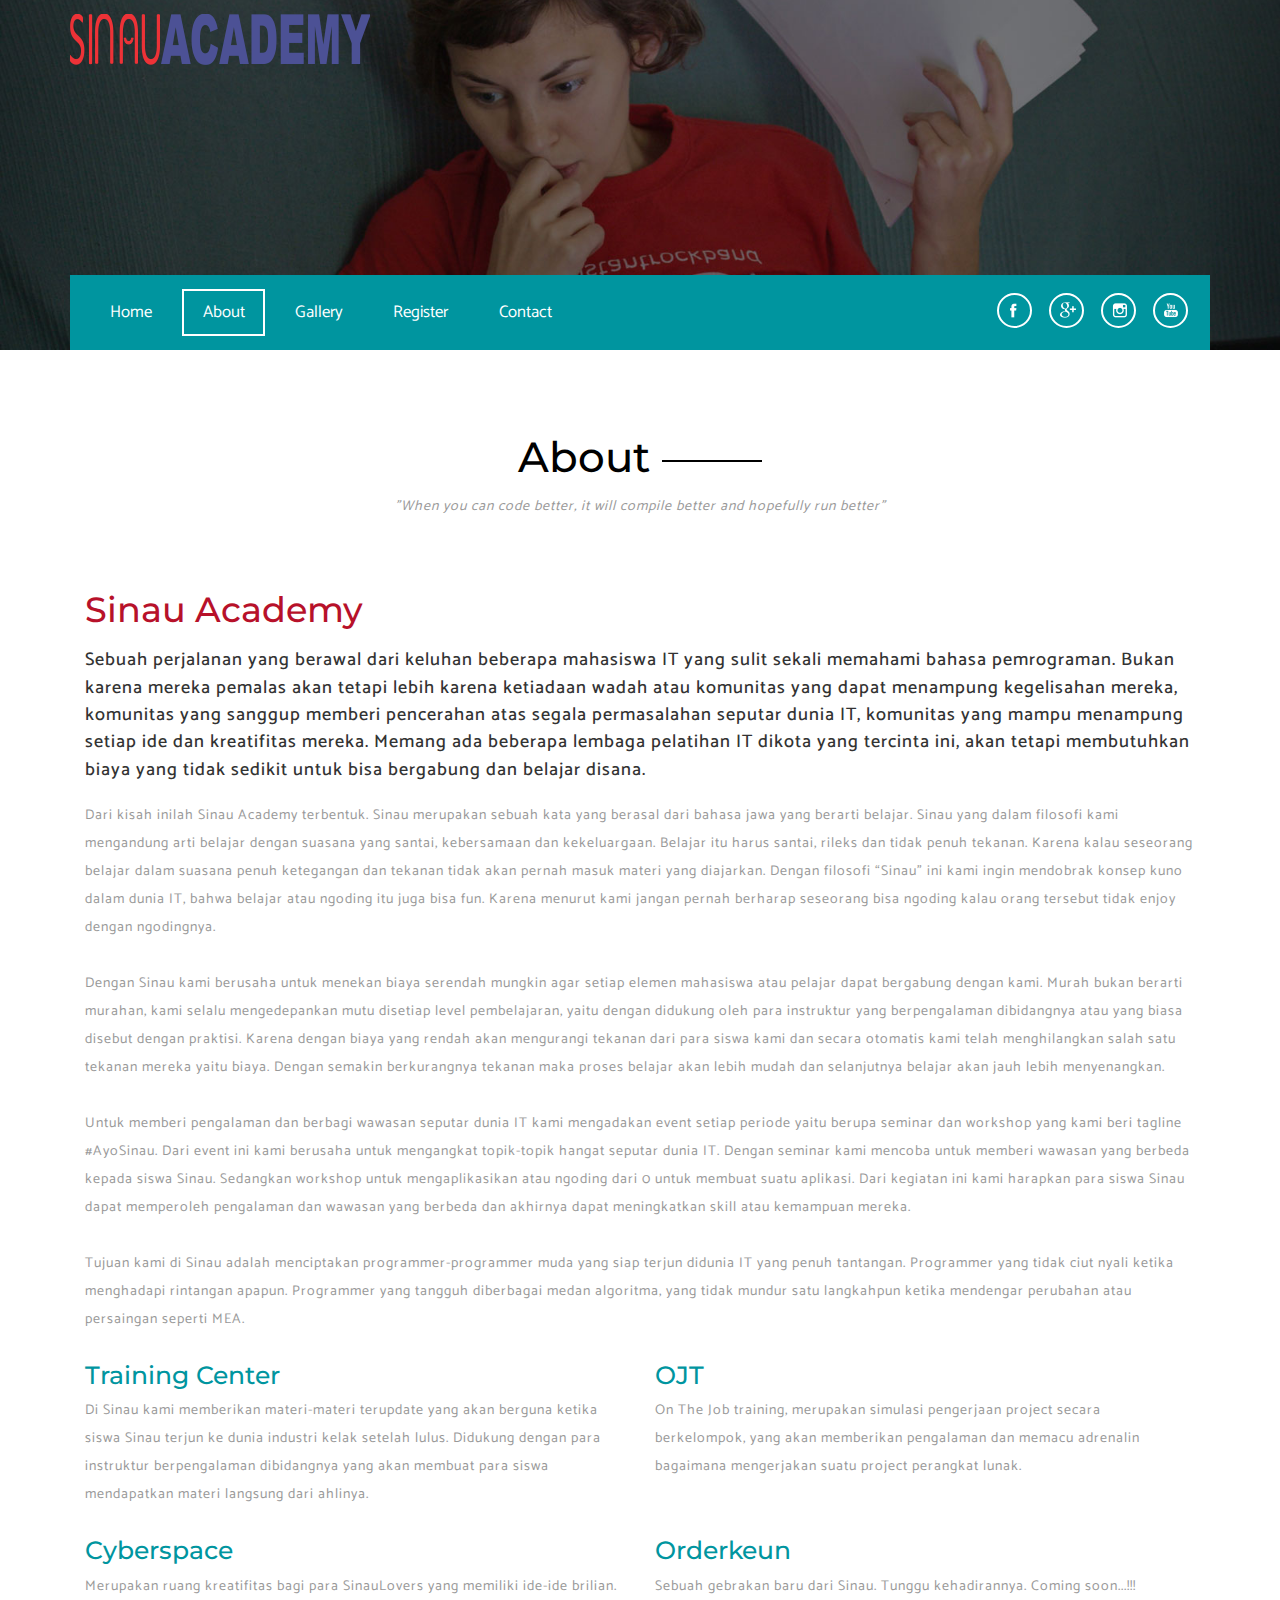
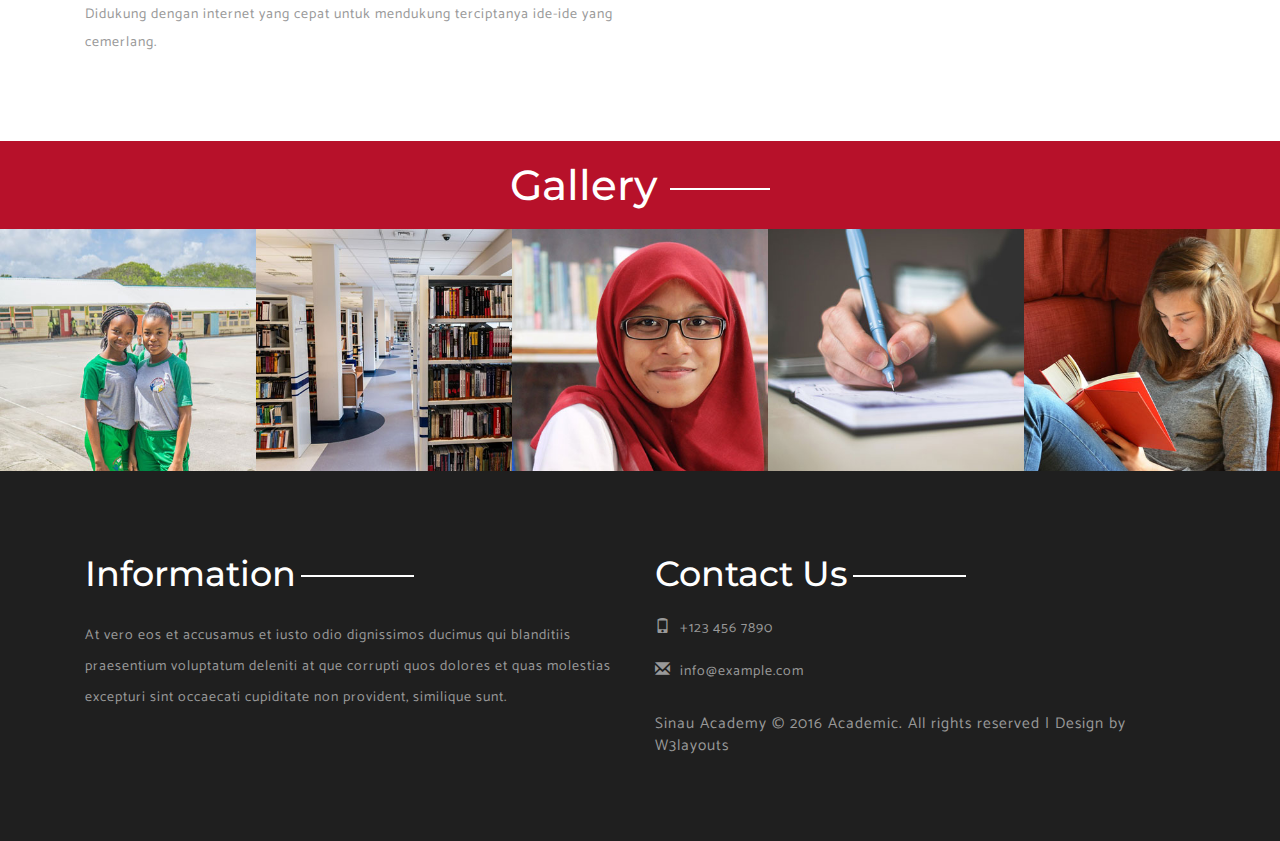
==== about.html @ 46abc70c "initial commit" ====
<!--A Design by W3layouts 
Author: W3layout
Author URL: http://w3layouts.com
License: Creative Commons Attribution 3.0 Unported
License URL: http://creativecommons.org/licenses/by/3.0/
-->
<!DOCTYPE html>
<html>
<head>
<title>Sinau Academy | Tempat ngoding yang fun untuk kamu semua yang asik | About</title>
<link href="css/bootstrap.css" rel="stylesheet" type="text/css" media="all" />
<!-- jQuery (necessary for Bootstrap's JavaScript plugins) -->
<script src="js/jquery.min.js"></script>
<!-- Custom Theme files -->
<!--theme-style-->
<link href="css/style.css" rel="stylesheet" type="text/css" media="all" />	
<!--//theme-style-->
<meta name="viewport" content="width=device-width, initial-scale=1">
<meta http-equiv="Content-Type" content="text/html; charset=utf-8" />
<meta name="keywords" content="Academic Responsive web template, Bootstrap Web Templates, Flat Web Templates, Android Compatible web template, 
Smartphone Compatible web template, free webdesigns for Nokia, Samsung, LG, SonyEricsson, Motorola web design" />
<script type="application/x-javascript"> addEventListener("load", function() { setTimeout(hideURLbar, 0); }, false); function hideURLbar(){ window.scrollTo(0,1); } </script>
<!---->
<script src="js/bootstrap.min.js"></script>
<link href='//fonts.googleapis.com/css?family=Catamaran:400,100,300,500,700,600,800,900' rel='stylesheet' type='text/css'>
<link href='//fonts.googleapis.com/css?family=Montserrat:400,700' rel='stylesheet' type='text/css'>
</head>
<body>
 <div class="header head1">
	<div class="container">
		<div class="head-top">
			<div class="logo">
				<a href="index.html"><img src="images/sinaulogo.png" alt="" title="Academic"></a>
			</div>
			<div class="clearfix"></div>
		</div>
	</div>
			<div class="nav-top">
			<div class="container">
				<div class="nav1">
					<div class="navbar1">
					<!-- Brand and toggle get grouped for better mobile display -->
						<div class="navbar-header">
							<button type="button" class="navbar-toggle collapsed" data-toggle="collapse" data-target="#bs-example-navbar-collapse-1" >
								<span class="sr-only">Toggle navigation</span>
								<span class="icon-bar"></span>
								<span class="icon-bar"></span>
								<span class="icon-bar"></span>
							</button>
		 
						</div>
						<!-- Collect the nav links, forms, and other content for toggling -->
						<div class="collapse navbar-collapse" id="bs-example-navbar-collapse-1">
							<ul class="nav navbar-nav cl-effect-8">
								<li ><a  href="index.html">Home </a></li>
								<li><a class="active" href="about.html">About</a></li>
								<li><a href="gallery.html">Gallery</a></li>
								<li><a href="register.html">Register</a></li>
								<li><a href="contact.html">Contact</a></li>	
							</ul>
						</div><!-- /.navbar-collapse -->
					</div>
					<!-- start search-->
					<ul class="social-ic">
						<li><a href="#"><i></i></a></li>
						<li><a href="#"><i class="ic"></i></a></li>
						<li><a href="#"><i class="ic1"></i></a></li>
						<li><a href="#"><i class="ic2"></i></a></li>
					</ul>
					<div class="clearfix"></div>
				</div> 
			</div> 
		</div> 
</div> 
<!-- about -->
<div class="about">
				<div class="container">
				<div class="about-head">
					<h2>About</h2>
					<p><i>"When you can code better, it will compile better and hopefully run better"</i></p>
				</div>
					<div class="about-grids">
						<div class="col-md-12 about-grid">
							<h3>Sinau Academy</h3>
							<h5>Sebuah perjalanan yang berawal dari keluhan beberapa mahasiswa IT yang sulit sekali memahami bahasa pemrograman. Bukan karena mereka pemalas akan tetapi lebih karena ketiadaan wadah atau komunitas yang dapat menampung kegelisahan mereka, komunitas yang sanggup memberi pencerahan atas segala permasalahan seputar dunia IT, komunitas yang mampu menampung setiap ide dan kreatifitas mereka. Memang ada beberapa lembaga pelatihan IT dikota yang tercinta ini, akan tetapi membutuhkan biaya yang tidak sedikit untuk bisa bergabung dan belajar disana.</h5>
							<p>
                            Dari kisah inilah Sinau Academy terbentuk. Sinau merupakan sebuah kata yang berasal dari bahasa jawa yang berarti belajar. Sinau yang dalam filosofi kami mengandung arti belajar dengan suasana yang santai, kebersamaan dan kekeluargaan. Belajar itu harus santai, rileks dan tidak penuh tekanan. Karena kalau seseorang belajar dalam suasana penuh ketegangan dan tekanan tidak akan pernah masuk materi yang diajarkan. Dengan filosofi “Sinau” ini kami ingin mendobrak konsep kuno dalam dunia IT, bahwa belajar atau ngoding itu juga bisa fun. Karena menurut kami jangan pernah berharap seseorang bisa ngoding kalau orang tersebut tidak enjoy dengan ngodingnya.
                            <br/><br/>
                            Dengan Sinau kami berusaha untuk menekan biaya serendah mungkin agar setiap elemen mahasiswa atau pelajar dapat bergabung dengan kami. Murah bukan berarti murahan, kami selalu mengedepankan mutu disetiap level pembelajaran, yaitu dengan didukung oleh para instruktur yang berpengalaman dibidangnya atau yang biasa disebut dengan praktisi. Karena dengan biaya yang rendah akan mengurangi tekanan dari para siswa kami dan secara otomatis kami telah menghilangkan salah satu tekanan mereka yaitu biaya. Dengan semakin berkurangnya tekanan maka proses belajar akan lebih mudah dan selanjutnya belajar akan jauh lebih menyenangkan.
                            <br/><br/>
                            Untuk memberi pengalaman dan berbagi wawasan seputar dunia IT kami mengadakan event setiap periode yaitu berupa seminar dan workshop yang kami beri tagline #AyoSinau. Dari event ini kami berusaha untuk mengangkat topik-topik hangat seputar dunia IT. Dengan seminar kami mencoba untuk memberi wawasan yang berbeda kepada siswa Sinau. Sedangkan workshop untuk mengaplikasikan atau ngoding dari 0 untuk membuat suatu aplikasi. Dari kegiatan ini kami harapkan para siswa Sinau dapat memperoleh pengalaman dan wawasan yang berbeda dan akhirnya dapat meningkatkan skill atau kemampuan mereka.
                            <br/><br/>
                            Tujuan kami di Sinau adalah menciptakan programmer-programmer muda yang siap terjun didunia IT yang penuh tantangan. Programmer yang tidak ciut nyali ketika menghadapi rintangan apapun. Programmer yang tangguh diberbagai medan algoritma, yang tidak mundur satu langkahpun ketika mendengar perubahan atau persaingan seperti MEA.
                            </p>
							<div class="about-top">
								<div class="col-md-6 about-left">
									<h4>Training Center</h4>
									<p>Di Sinau kami memberikan materi-materi terupdate yang akan berguna ketika siswa Sinau terjun ke dunia industri kelak setelah lulus. Didukung dengan para instruktur berpengalaman dibidangnya yang akan membuat para siswa mendapatkan materi langsung dari ahlinya.</p>
								</div>
								<div class="col-md-6 about-right">
								<h4>OJT</h4>
									<p>On The Job training, merupakan simulasi pengerjaan project secara berkelompok, yang akan memberikan pengalaman dan memacu adrenalin bagaimana mengerjakan suatu project perangkat lunak.</p>
								</div>
								<div class="clearfix"></div>
							</div>
							<div class="about-top">
								<div class="col-md-6 about-left">
									<h4>Cyberspace</h4>
									<p>Merupakan ruang kreatifitas bagi para SinauLovers yang memiliki ide-ide brilian. Didukung dengan internet yang cepat untuk mendukung terciptanya ide-ide yang cemerlang.</p>
								</div>
								<div class="col-md-6 about-right">
								<h4>Orderkeun</h4>
									<p>Sebuah gebrakan baru dari Sinau. Tunggu kehadirannya. Coming soon...!!!</p>
								</div>
								<div class="clearfix"></div>
							</div>
						</div>
						
						<div class="clearfix"></div>
					</div>
				</div>
			</div>
<!---->
<div class="content-bottom">
	<h1>Gallery</h1>
		<div class="content-in">
            <div class="port effect-1">
                <div class="image-box">
                   <img src="images/fi.jpg" alt="" class="img-responsive">
               </div>
                <div class="text-desc">
                    <h6>Education</h6>
                    <p>Lorem ipsum dolor sit amet, consectetur adipiscing elit, sed do eiusmod tempor .</p>
                </div>
           </div>
         </div>
		<div class="content-in">
            <div class="port effect-1">
                <div class="image-box">
                    <img src="images/fi1.jpg" alt="" class="img-responsive">
                </div>
				<div class="text-desc">
                    <h6>Education</h6>
                    <p>Lorem ipsum dolor sit amet, consectetur adipiscing elit, sed do eiusmod tempor .</p>	
                </div>
            </div>
        </div>
		<div class="content-in">
            <div class="port effect-1">
                <div class="image-box">
                    <img src="images/fi3.jpg" alt="" class="img-responsive">
                </div>
				<div class="text-desc">
					<h6>Education</h6>
					<p>Lorem ipsum dolor sit amet, consectetur adipiscing elit, sed do eiusmod tempor .</p>   	
				</div>
			</div>
        </div>
		<div class="content-in">
            <div class="port effect-1">
                <div class="image-box">
                    <img src="images/fi2.jpg" alt="" class="img-responsive">
                </div>
                <div class="text-desc">
                    <h6>Education</h6>
                    <p>Lorem ipsum dolor sit amet, consectetur adipiscing elit, sed do eiusmod tempor .</p>	
                </div>
            </div>
        </div>
		<div class="content-in">
            <div class="port effect-1">
                <div class="image-box">
                    <img src="images/fi4.jpg" alt="" class="img-responsive">
                </div>
                <div class="text-desc">
                    <h6>Education</h6>
                    <p>Lorem ipsum dolor sit amet, consectetur adipiscing elit, sed do eiusmod tempor .</p>	
                </div>
            </div>
        </div>
        <div class="clearfix"> </div>
</div>
<!---->
<!--footer-->
<div class="footer">
	<div class="container">
		<div class="col-md-6 footer-left">
			<h3>Information</h3>
			<p class="para">At vero eos et accusamus et iusto odio dignissimos
			ducimus qui blanditiis praesentium voluptatum deleniti at
			que corrupti quos dolores et quas molestias excepturi sint
			occaecati cupiditate non provident, similique sunt.</p>
		</div>
		<div class="col-md-6 footer-right">
			<h3>Contact Us</h3>
			<ul class="con-icons">
				<li><span class="glyphicon glyphicon-phone" aria-hidden="true"></span>+123 456 7890</li>
				<li><a href="mailto:info@example.com"><span class="glyphicon glyphicon-envelope" aria-hidden="true"></span>info@example.com</a></li>
			</ul>
			<p class="copy-right">Sinau Academy © 2016 Academic. All rights reserved | Design by <a href="http://w3layouts.com/">W3layouts</a></p>
		</div>
		<div class="clearfix"></div>
	</div>
</div>
<!--//footer-->
</body>
</html>
---- css/style.css ----
/*Author: W3layouts
Author URL: http://w3layouts.com
License: Creative Commons Attribution 3.0 Unported
License URL: http://creativecommons.org/licenses/by/3.0/
--*/

body{
	background:#fff;
	font-family: 'Catamaran', sans-serif;
}
body a{
	transition: 0.5s all;
	-webkit-transition: 0.5s all;
	-o-transition: 0.5s all;
	-moz-transition: 0.5s all;
	-ms-transition: 0.5s all;
}
 ul{
	padding: 0;
	margin: 0;
}
h1,h2,h3,h4,h5,h6,label,p{
	margin:0;	
}

.logo h1{
	font-size:4em;
	font-family: 'Montserrat', sans-serif;
}
.logo h1 a{
	color:#fff;
	text-decoration:none;
}
.logo h1 a span{
	color:#00959f;
}
/*--banner--*/
.header{
	background:url(../images/1.jpg) no-repeat right;
	width:100%;
	background-size:cover;
	min-height:750px;
	display:block;
	position:relative;
}
.head1{	
	min-height:350px;
}
.logo {
    float: left;
}
.login {
    float: right;
	margin-top: 0.9em;
}
ul.nav-login li{
	display:inline-block;
}
ul.nav-login li a{
	color: #fff;
    font-size: 1.2em;
    text-decoration: none;
    margin: 0 0.5em;
    border: 2px solid #00959f;
    padding: 5px 25px;
    display: block;
}
ul.nav-login li a:hover {
	background:#00959f;
}
.head-top{
	margin-top:1em;
}
/*----*/
.social-ic{
	float:right;
	margin: 4px 15px 0 0;
}
.social-ic li{
	display:inline-block;
}
.social-ic li a i {
    width:35px;
    height: 35px;
    display: block;
	background:  url(../images/img-sprite.png)no-repeat -2px 1px;
    margin: 0 0.5em;
	transition: 0.5s all;
	-webkit-transition: 0.5s all;
	-o-transition: 0.5s all;
	-moz-transition: 0.5s all;
	-ms-transition: 0.5s all;
		border: 2px solid;
    border-radius: 50%;
    padding: 5%;
	border-color:#fff;
}
.social-ic li a i:hover {
	background: #B7112A url(../images/img-sprite.png)no-repeat -2px 1px;
    border-color: #B7112A;
}
.social-ic li a i.ic {
	background: url(../images/img-sprite.png)no-repeat -78px 1px;
}
.social-ic li a i.ic:hover {
	background: #B7112A url(../images/img-sprite.png)no-repeat -78px 1px;
}
.social-ic li a i.ic1 {
	background: url(../images/img-sprite.png)no-repeat -147px 1px;
}
.social-ic li a i.ic1:hover {
	background: #B7112A url(../images/img-sprite.png)no-repeat -147px 1px;
}
.social-ic li a i.ic2 {
	background: url(../images/img-sprite.png)no-repeat -231px 1px;
}
.social-ic li a i.ic2:hover {
	background: #B7112A url(../images/img-sprite.png)no-repeat -231px 1px;
}
.social-ic li a i.ic3 {
	background: url(../images/img-sprite.png)no-repeat -307px 1px;
}
.social-ic li a i.ic3:hover {
	background: #B7112A url(../images/img-sprite.png)no-repeat -307px 1px;
}
/*----*/
.nav-top{
	position:absolute;
	bottom:0;
	width: 100%;
}
.nav1{
    background:#00959f;
    padding: 1em 0;
	
}
.navbar1 {
	 float:left;
}
.nav > li > a:hover, .nav > li > a:focus {
    text-decoration: none;
    background: none;
}
 .navbar-nav > li > a {
    color: #FFF;
    font-size: 1.2em;
	padding: 0.8em 1.2em;
	 margin: 0 0.3em;
}

/* Effect 8: border slight translate */
.cl-effect-8 a {
	padding: 10px 20px;
}

.cl-effect-8 a::before,
.cl-effect-8 a::after  {
	position: absolute;
	top: 0;
	left: 0;
	width: 100%;
	height: 100%;
	border: 2px solid transparent;
	content: '';
	-webkit-transition: -webkit-transform 0.3s, opacity 0.3s;
	-moz-transition: -moz-transform 0.3s, opacity 0.3s;
	transition: transform 0.3s, opacity 0.3s;
}

.cl-effect-8 a::after {
	border-color: #fff;
	opacity: 0;
	-webkit-transform: translateY(-7px) translateX(6px);
	-moz-transform: translateY(-7px) translateX(6px);
	transform: translateY(-7px) translateX(6px);
}

.cl-effect-8 a:hover::before,
.cl-effect-8 a:focus::before {
	opacity: 0;
	-webkit-transform: translateY(5px) translateX(-5px);
	-moz-transform: translateY(5px) translateX(-5px);
	transform: translateY(5px) translateX(-5px);
}

.cl-effect-8 a:hover::after,
.cl-effect-8 a:focus::after  {
	opacity: 1;
	-webkit-transform: translateY(0px) translateX(0px);
	-moz-transform: translateY(0px) translateX(0px);
	transform: translateY(0px) translateX(0px);
}
.cl-effect-8 a.active:before,.cl-effect-8 a.active:active{
border:2px solid #fff;
transition: 0.5s all;
	-webkit-transition: 0.5s all;
	-o-transition: 0.5s all;
	-moz-transition: 0.5s all;
	-ms-transition: 0.5s all;
/*-- w3layouts --*/ 
}
/*-- login --*/

.login-right h3{
    color: #00959F;
    font-size: 1.5em;
    font-family: 'Montserrat', sans-serif;
}
.login-right input[type="text"] ,.login-right input[type="password"] {
    width: 100%;
    padding: 10px;
    font-weight: normal;
    background: none;
    border: 1px solid #E6E4E4;
    color: #D2D1D1;
    outline: none;
    font-size: 14px;
    margin-top: 20px;
}
.login-right h4{
	color:#00959F;
	font-size:12px;
	margin:20px 0;
}
.login-right h4 a{
	color:#00959F;
	text-decoration:none;
}
.login-right h4 a:hover{
	color:#A9A8A8;
}
.login-right input[type="submit"] {
  background:#B7112A;
  color: #fff;
  font-size:1.2em;
  border: none;
  width: 100%;
  outline: none;
  -webkit-appearance:none;
  padding:7px 15px;
  transition: 0.5s all;
  -webkit-transition: 0.5s all;
  -moz-transition: 0.5s all;
  -o-transition: 0.5s all;
	margin-top:20px;
}
.login-right input[type="submit"]:hover {
	background:#00959F;
}
/*-- agileits --*/ 
.login-grids p {
    font-size: 12px;
    margin-top: 25px;
	color:#A9A8A8;
}
.login-grids p span{
	color:#48cfc1;	
}
.modal-body {
    padding: 2em;
}
.modal-header {
    border-bottom: none;
}
/*-- //login --*/
/*-- sign up --*/
.single-bottom input[type="checkbox"] {
  display: none;
}
.single-bottom input[type="checkbox"]+label {
    position: relative;
    padding-left: 31px;
    border: none;
    outline: none;
    font-size: 14px;
    color: #A9A8A8;
	font-weight:normal;
}
.single-bottom input[type="checkbox"]+label span:first-child {
	width: 20px;
    height: 20px;
    display: inline-block;
    border: 2px solid #00959F;
    position: absolute;
    left: 0;
    top: -1px;
}
.single-bottom input[type="checkbox"]:checked+label span:first-child:before {
  content: "";
  background:url(../images/tick.png)no-repeat;
  position: absolute;
  left: 0px;
  top: 0px;
  font-size: 10px;
  width:16px;
  height:16px;
  }
.modal-info {
    width: 100%;
/*-- w3layouts --*/
}

/*-- //Sign up --*/
/*--banner--*/
.banner{
	text-align:center;
	margin-top: 14em;
	position:relative;
}
.banner-text h2{
	font-family: 'Montserrat', sans-serif;
	font-size:5em;
	color:#fff;
}
.banner-text p{
	letter-spacing:2px;
	font-size:1em;
	color:#fff;
	    text-align: left;
    margin: 0 auto;
    width: 32%;
}
.banner-text p:after{
	content:"";
	display: inline-block;
    width: 163px;
    height: 2px;
    background-color: #fff;
}
.banner-text1{
	font-size:1em;
	color:#fff;
	line-height:2em;
	width:50%;
	margin: 2em auto 0;
}
/* Sweep To Bottom */
.hvr-sweep-to-bottom {
  display: inline-block;
  vertical-align: middle;
  -webkit-transform: translateZ(0);
  transform: translateZ(0);
  box-shadow: 0 0 1px rgba(0, 0, 0, 0);
  -webkit-backface-visibility: hidden;
  backface-visibility: hidden;
  -moz-osx-font-smoothing: grayscale;
  position: relative;
  -webkit-transition-property: color;
  transition-property: color;
  /*-- agileits --*/
  -webkit-transition-duration: 0.3s;
  transition-duration: 0.3s;
}
.hvr-sweep-to-bottom:before {
  content: "";
  position: absolute;
  z-index: -1;
  top: 0;
  left: 0;
  right: 0;
  bottom: 0;
  background: #DA2A37;
  -webkit-transform: scaleY(0);
  transform: scaleY(0);
  -webkit-transform-origin: 50% 0;
  transform-origin: 50% 0;
  -webkit-transition-property: transform;
  transition-property: transform;
  -webkit-transition-duration: 0.3s;
  transition-duration: 0.3s;
  -webkit-transition-timing-function: ease-out;
  transition-timing-function: ease-out;
}
.hvr-sweep-to-bottom:hover, .hvr-sweep-to-bottom:focus, .hvr-sweep-to-bottom:active {
  color: white;
  text-decoration:none;
}
.hvr-sweep-to-bottom:hover:before, .hvr-sweep-to-bottom:focus:before, .hvr-sweep-to-bottom:active:before {
  -webkit-transform: scaleY(1);
  transform: scaleY(1);
}
/*--//banner--*/
/*-- footer --*/
.footer{
	background:#1F1F1F;
	padding:6em 0;
}
.footer-left h3 ,.footer-right h3{
    font-size: 2.5em;
	font-family: 'Montserrat', sans-serif;
    color: #fff;
}
.footer-left h3:after ,.footer-right h3:after {
	content:"";
    display: inline-block;
    width: 113px;
    height: 2px;
    background-color: #fff;
    vertical-align: middle;
    margin-left: 1%;
}
.footer-left p.para {
    color: #999;
    line-height: 2.2em;
    font-size: 1em;
	padding:2em 0 2.7em;
	letter-spacing: 1px;
}
.copy-right{
    color: #999;
    font-size: 1.1em;
    margin-top: 2em;
    letter-spacing: 1px;	
}
.copy-right a{
    color: #999;	
}
.footer-left input[type="text"], .footer-left input[type="email"] {
    border: 1px solid #fff;
    width: 38%;
    outline: none;
    font-size: 1em;
    color: #fff;
    padding: 10px 12px;
    -webkit-appearance: none;
    background: none;
}
.footer-left input[type="submit"] {
    border: none;
    padding: 12px 0;
    width: 22%;
    margin-top: 0px;
    font-size: 1em;
    color: #fff;
    letter-spacing: 1px;
    outline: none;
    background: #00959F;
    transition: 0.5s all ease;
    -webkit-transition: 0.5s all ease;
    -moz-transition: 0.5s all ease;
    -o-transition: 0.5s all ease;
    -ms-transition: 0.5s all ease;
    -webkit-appearance: none;
}
.footer-left input[type="submit"]:hover {
    background: #B7112A;
}
.footer-left form{
	margin-top:2em;
}
ul.con-icons li {
    color: #999;
    list-style-type: none;
    font-size: 1em;
	margin-bottom: 1.5em;
	letter-spacing: 1px;
}
ul.con-icons li span {
    font-size: 1.1em;
    margin-right: 9px;
}
ul.con-icons li a {
    color: #999;	
	text-decoration:none;
}
ul.con-icons li a:hover {
	color:#00959F;
}
ul.con-icons{
	margin:1.7em 0;
}
/*-- //footer --*/
/*--content--*/
.content-mid{
	padding:6em 0;
}
.content-top2{
   background:#B7112A;
   padding:2em;
}
.content-top2:hover {
    background:#00959F;
	transition: 0.5s all;
    -webkit-transition: 0.5s all;
    -o-transition: 0.5s all;
    -moz-transition: 0.5s all;
    -ms-transition: 0.5s all;
}
.content-top2 h4{
   color:#fff;
   font-size:2em;
    font-family: 'Montserrat', sans-serif;
}
.content-top2 h4:after{
   display: inline-block;
    width: 64px;
    height: 2px;
    background-color: #fff;
    vertical-align: middle;
    margin-left: 1%;
	content:"";
}
.content-top2 h6{
   color: #FFFFFF;
    font-size: 1.2em;
    font-family: 'Montserrat', sans-serif;
    padding: 1em 0 1.1em;
    letter-spacing: 3px;
}
.content-top2 p{
   color:#fff;
   font-size:1em;
   line-height:2em;
   letter-spacing: 1px;
}
/*---*/

.hi-icon {
	display: inline-block;
	font-size: 0px;
	cursor: pointer;
	width: 70px;
	height: 70px;
	border-radius: 50%;
	text-align: center;
	position: relative;
	z-index: 1;
	text-decoration: none;
}

.hi-icon:after {
	pointer-events: none;
	position: absolute;
	width: 100%;
	height: 100%;
	border-radius: 50%;
	content: '';
	-webkit-box-sizing: content-box; 
	-moz-box-sizing: content-box; 
	box-sizing: content-box;
}

.hi-icon:before {
	speak: none;
	font-size: 24px;
	line-height: 65px;
	font-style: normal;
	font-weight: normal;
	font-variant: normal;
	text-transform: none;
	display: block;
	-webkit-font-smoothing: antialiased;
}

/* Effect 2 */
.hi-icon-effect-2 .hi-icon {
	color: #fff;
	box-shadow: 0 0 0 3px #B7112A;
	-webkit-transition: color 0.3s;
	-moz-transition: color 0.3s;
	transition: color 0.3s;
}

.hi-icon-effect-2 .hi-icon:after {
	top: -2px;
	left: -2px;
	padding: 2px;
	z-index: -1;
	background: #B7112A;
	-webkit-transition: -webkit-transform 0.2s, opacity 0.2s;
	-moz-transition: -moz-transform 0.2s, opacity 0.2s;
	transition: transform 0.2s, opacity 0.2s;
}
/* Effect 2a */
.hi-icon-effect-2a .hi-icon:hover {
	color: #fff;
	text-decoration: none;
}
.hi-icon-effect-2a .hi-icon:hover:after {
	-webkit-transform: scale(0.85);
	-moz-transform: scale(0.85);
	-ms-transform: scale(0.85);
	transform: scale(0.85);
}
.hi-icon-effect-2{
	float:left;
	width:15%;
	text-decoration: none;
}
/*--choose--*/
.services {
background:#E8E8E8;
    width: 100%;
    min-height: 750px;
    display: block;
	padding: 6em 0 0em;
}
.service-head h3{
	    font-size: 3em;
    font-family: 'Montserrat', sans-serif;
	color: #000;
	text-align: center;
	margin: 0 0 0.3em;
}
.service-head p{
	font-size: 1em;
    color: #999;
    line-height: 2em;
    text-align: center;
    width: 50%;
    margin: 0 auto;
    letter-spacing: 1px;
}
.service-head h3:after{
   display: inline-block;
    width: 100px;
    height: 2px;
    background-color: #000;
    vertical-align: middle;
    margin-left: 1%;
	content:"";
}
.ser-top h5{
	padding: 0 0 0.3em;
	font-size: 1.4em;
	text-transform: uppercase;
	color:#00959F;
}
.ser-top p{
	font-size: 1em;
    color: #999;
    line-height: 2em;
    letter-spacing: 1px;
}
.hi-icon-effect-6 {
    float: left;
    width: 15%;
}
.ser-top {
    float: left;
    width: 75%;
}
.why-choose {
    margin-top: 3em;
}
.servies-top{
	padding:3em 0 0;
}
.us-ser {
    margin-top: 5em;
}
/*--content-bottom--*/
.content-bottom h1 {
    font-size: 3em;
    font-family: 'Montserrat', sans-serif;
    color: #fff;
    text-align: center;
        background: #B7112A;
    padding: 0.5em 0;
}
.content-bottom h1:after{
	content:"";
    display: inline-block;
    width: 100px;
    height: 2px;
    background-color: #fff;
    vertical-align: middle;
    margin-left: 1%;
}
.content-in{
	width:20%;
	float:left;
}
/*----*/
.text-desc{
	position: absolute; 
	left: 0; top: 0;
	 background-color: #00959F;
	 height: 100%; 
	 opacity: 0;
	 width: 100%;
	 padding: 20px;
 }
/* effect-7 css */
.port{
	float: left;
	 width: 100%; 
	 position: relative; 
	 overflow: hidden;
	 text-align: center;
	 overflow: hidden;
 }
.port .text-desc{
	opacity: 0;
	 transition: 0.5s;
	 color: #fff;
 }
 .port .text-desc h6{
	font-size:1.7em;
	margin-bottom:0.5em;
	font-family: 'Montserrat', sans-serif;
 }
.port .text-desc p{
	font-size:1em;
	line-height:2em;
	letter-spacing: 1px;
 }
.port.effect-1 img{
	transition: 0.5s; 
	position: relative;
	 width: 100%;
	 left: 0;
 }
.port.effect-1:hover img{
	left: 50%;
}
.port.effect-1 .text-desc{
	transform: perspective(600px) rotateY(90deg); 
	transform-origin: left center 0;
	 width: 50%;
	 position: absolute;
	 left: 0; top: 0; 
	 padding: 4em 0.7em;
 }
.port.effect-1:hover .text-desc{
	opacity: 1; 
	transform: perspective(600px) rotateY(0deg);
	 z-index: 99;
}
/* effect-7 css end */
/*-- contact --*/
.contact {
    padding: 6em 0;
}
.contact form{
	margin-top:6em;
}
.contact-head h2{
    font-size: 3em;
    color: #000;
    margin-bottom: 0.5em;
	font-weight: bold;
	text-align: center;
	font-family: 'Montserrat', sans-serif;
}
.contact-head h2:after {
	content:"";
    display: inline-block;
    width: 100px;
    height: 2px;
    background-color: #000;
    vertical-align: middle;
    margin-left: 1%;
}

.contact-head p {
    font-size: 1em;
    color: #999;
    line-height: 2em;
    text-align: center;
    width: 50%;
    margin: 0 auto;
    letter-spacing: 1px;
}
.contact-grid{
	margin:3em 0;
}
.con-ic{
    float:right;
	width:70%;
}
.contact-grid1 i {
	float: left;
    font-size:2.5em;
    color: #fff;
    line-height: 1.5em;
}

.contact-grid1 p{
	font-size:1.1em;
	color:#fff;
	line-height:1.5em;
	letter-spacing:1px;
}
.contact-grid1 p a{
	color:#fff;
	text-decoration:none;
}
.contact-grid1 p a:hover{
	color:#000;
}
.contact-grid1 p span{
	display:block;
}
.contact-grids{
	margin:5em 0 0;
}
.contact-form1 h4,.contact-me h4{
	font-size:1em;
	color:#797979;
	margin:0 0 .5em;
}
.contact-form1{
	padding:0;
	padding-right:1em;
}
.contact-form{
	padding:0;
}
.contact-form1 input[type="text"],.contact-form1 input[type="email"],.contact-me textarea{
	outline:none;
	padding:10px;
	border:1px solid #DFDFDF;
	background:#EAEAEA;
	font-size:14px;
	color:#999;
	width:100%;
}
.contact-me textarea{
	min-height:300px;
	resize:none;
}
.contact-me{
	margin-bottom:1em;
}
.contact-grids1 input[type="submit"]{
	outline: none;
    padding: 11px 0;
    border: none;
    background: #00959F;
    font-size: 1em;
    color: #fff;
    width: 100%;
    margin: 1.5em 0 0 0em;
}
.contact-grids1 input[type="submit"]:hover{
	background:#000;
	    transition: 0.5s all;
    -webkit-transition: 0.5s all;
    -o-transition: 0.5s all;
    -moz-transition: 0.5s all;
    -ms-transition: 0.5s all;
}
.map iframe{
	width:100%;
	min-height:400px;
	border:none;
}
.map{
	padding:0;
}
.con-grid{
	padding:5.7em 3em;
	background:#B7112A;
}
/*-- //contact --*/
/*--gallery--*/
.galley-2 {
    padding: 0;
}
.galley-3 {
    padding: 0;
}
/*----*/
/* CSS3 Hover Effects */
.img-box, .ed-text-box {
  display: block;
  width: 100%;
  height: 100%;
  -webkit-transform: scale(1, 1);
  -moz-transform: scale(1, 1);
  -ms-transform: scale(1, 1);
  -o-transform: scale(1, 1);
  transform: scale(1, 1);
  -webkit-transition: all 0.4s ease-in-out;
  -moz-transition: all 0.4s ease-in-out;
  -ms-transition: all 0.4s ease-in-out;
  -o-transition: all 0.4s ease-in-out;
  transition: all 0.4s ease-in-out;
  -webkit-backface-visibility: hidden;
  -moz-backface-visibility: hidden;
  -ms-backface-visibility: hidden;
  -o-backface-visibility: hidden;
  backface-visibility: hidden;
}
.img-box img, .ed-text-box img {
  display: block;
  position: relative;
  max-width: 100%;
  max-height: 100%;
  -webkit-transition: all 0.4s ease-in-out;
  -moz-transition: all 0.4s ease-in-out;
  -ms-transition: all 0.4s ease-in-out;
  -o-transition: all 0.4s ease-in-out;
  transition: all 0.4s ease-in-out;
}

.img-box {
  position: relative;
}

.ed-text-box {
	top: 0;
	left: 0;
	position: absolute;
    padding: 2em;
}
.ed-text-box .ed-gal-text {
  display: block;
  position: relative;
  padding: 2%;
  float: left;
  left: 50%;
  top: 50%;
  position: relative;
  -webkit-transform: translateX(-50%) translateY(-50%);
  -moz-transform: translateX(-50%) translateY(-50%);
  -ms-transform: translateX(-50%) translateY(-50%);
  -o-transform: translateX(-50%) translateY(-50%);
  transform: translateX(-50%) translateY(-50%);
}
.round-box {
  overflow: hidden;
  -webkit-border-radius: 50%;
  -moz-border-radius: 50%;
  -ms-border-radius: 50%;
  -o-border-radius: 50%;
  border-radius: 50%;
}
.round-box.bubble-effect, .round-box.flip-effect, .round-box.over-flip-effect, .round-box.flip-back-effect, .round-box.switch-3d-effect, .round-box.flip-forward-effect {
  overflow: visible;
}
.round-box .img-box, .round-box .ed-text-box, .round-box .ed-gal-text, .round-box img {
  overflow: hidden;
  -webkit-border-radius: 50%;
  -moz-border-radius: 50%;
  -ms-border-radius: 50%;
  -o-border-radius: 50%;
  border-radius: 50%;
}
.ed-gal-effect {
  display: block;
  position: relative;
  -webkit-transform: translate3d(0, 0, 0);
  -moz-transform: translate3d(0, 0, 0);
  -ms-transform: translate3d(0, 0, 0);
  -o-transform: translate3d(0, 0, 0);
  transform: translate3d(0, 0, 0);
  -webkit-transition: all 0.6s ease-in-out;
  -moz-transition: all 0.6s ease-in-out;
  -ms-transition: all 0.6s ease-in-out;
  -o-transition: all 0.6s ease-in-out;
  transition: all 0.6s ease-in-out;
  overflow: hidden;
}
.ed-gal-effect .ed-gal-text {
  z-index: 2 !important;
  filter: alpha(opacity=0);
  -wekbit-opacity: 0;
  -moz-opacity: 0;
  opacity: 0;
  -webkit-transition: all 0.5s ease-in-out;
  -moz-transition: all 0.5s ease-in-out;
  -ms-transition: all 0.5s ease-in-out;
  -o-transition: all 0.5s ease-in-out;
  transition: all 0.5s ease-in-out;
}
.ed-gal-effect .img-box:after, .ed-gal-effect .img-box:before, .ed-gal-effect .ed-text-box:after, .ed-gal-effect .ed-text-box:before {
  content: "";
  display: block;
  position: absolute;
  background-color: rgba(0, 0, 0, 0.8);
  z-index: 1;
  -webkit-transition: 0.8s ease-in-out;
  -moz-transition: 0.8s ease-in-out;
  -ms-transition: 0.8s ease-in-out;
  -o-transition: 0.8s ease-in-out;
  transition: 0.8s ease-in-out;
  filter: alpha(opacity=0);
  -wekbit-opacity: 0;
  -moz-opacity: 0;
  opacity: 0;
}
.ed-gal-effect.horizontal .img-box:before {
  top: 0;
  left: 0;
  width: 100%;
  height: 25%;
  -webkit-transform: rotateX(90deg);
  -moz-transform: rotateX(90deg);
  -ms-transform: rotateX(90deg);
  -o-transform: rotateX(90deg);
  transform: rotateX(90deg);
}
.ed-gal-effect.horizontal .img-box:after {
  top: 25%;
  left: 0;
  width: 100%;
  height: 25%;
  -webkit-transform: rotateX(90deg);
  -moz-transform: rotateX(90deg);
  -ms-transform: rotateX(90deg);
  -o-transform: rotateX(90deg);
  transform: rotateX(90deg);
}
.ed-gal-effect.horizontal .ed-text-box:after {
  top: 50%;
  left: 0;
  width: 100%;
  height: 25%;
  -webkit-transform: rotateX(90deg);
  -moz-transform: rotateX(90deg);
  -ms-transform: rotateX(90deg);
  -o-transform: rotateX(90deg);
  transform: rotateX(90deg);
}
.ed-gal-effect.horizontal .ed-text-box:before {
  top: 75%;
  left: 0;
  width: 100%;
  height: calc(25% + 1px);
  -webkit-transform: rotateX(90deg);
  -moz-transform: rotateX(90deg);
  -ms-transform: rotateX(90deg);
  -o-transform: rotateX(90deg);
  transform: rotateX(90deg);
}
.ed-gal-effect.vertical .img-box:before {
  top: 0;
  left: 0;
  width: 25%;
  height: 100%;
  -webkit-transform: rotateY(90deg);
  -moz-transform: rotateY(90deg);
  -ms-transform: rotateY(90deg);
  -o-transform: rotateY(90deg);
  transform: rotateY(90deg);
}
.ed-gal-effect.vertical .img-box:after {
  top: 0;
  left: 25%;
  width: 25%;
  height: 100%;
  -webkit-transform: rotateY(90deg);
  -moz-transform: rotateY(90deg);
  -ms-transform: rotateY(90deg);
  -o-transform: rotateY(90deg);
  transform: rotateY(90deg);
}
.ed-gal-effect.vertical .ed-text-box:after {
  top: 0;
  left: 50%;
  width: 25%;
  height: 100%;
  -webkit-transform: rotateY(90deg);
  -moz-transform: rotateY(90deg);
  -ms-transform: rotateY(90deg);
  -o-transform: rotateY(90deg);
  transform: rotateY(90deg);
}
.ed-gal-effect.vertical .ed-text-box:before {
  top: 0;
  left: 75%;
  width: calc(25% + 1px);
  height: 100%;
  -webkit-transform: rotateY(90deg);
  -moz-transform: rotateY(90deg);
  -ms-transform: rotateY(90deg);
  -o-transform: rotateY(90deg);
  transform: rotateY(90deg);
}
.ed-gal-effect:hover .img-box:after, .ed-gal-effect:hover .img-box:before, .ed-gal-effect:hover .ed-text-box:after, .ed-gal-effect:hover .ed-text-box:before {
  -webkit-transform: rotateX(0deg);
  -moz-transform: rotateX(0deg);
  -ms-transform: rotateX(0deg);
  -o-transform: rotateX(0deg);
  transform: rotateX(0deg);
  filter: alpha(opacity=100);
  -wekbit-opacity: 1;
  -moz-opacity: 1;
  opacity: 1;
}
.ed-gal-effect:hover .ed-gal-text {
  filter: alpha(opacity=100);
  -wekbit-opacity: 1;
  -moz-opacity: 1;
  opacity: 1;
}
.slow-zoom .img-box {
  z-index: 0;
  -webkit-transform: scale(1);
  -moz-transform: scale(1);
  -ms-transform: scale(1);
  -o-transform: scale(1);
  transform: scale(1);
  -webkit-transition: all 2.2s ease-in-out;
  -moz-transition: all 2.2s ease-in-out;
  -ms-transition: all 2.2s ease-in-out;
  -o-transition: all 2.2s ease-in-out;
  transition: all 2.2s ease-in-out;
}
.slow-zoom:hover .img-box {
  -webkit-transform: scale(1.5);
  -moz-transform: scale(1.5);
  -ms-transform: scale(1.5);
  -o-transform: scale(1.5);
  transform: scale(1.5);
}
.slow-zoom {
  display: block;
  overflow: hidden;
  position: relative;
  -webkit-transform: translate3d(0, 0, 0);
  -moz-transform: translate3d(0, 0, 0);
  -ms-transform: translate3d(0, 0, 0);
  -o-transform: translate3d(0, 0, 0);
  transform: translate3d(0, 0, 0);
}

.ed-gal-text h4 {
    color: #fff;
    font-size:2em;
}
.ed-gal-text p {
    color: #fff;
    font-size: 14px;
    line-height: 2.2em;
}
.gal-btm{
	margin-top:90px;
}
.gal-gd-sec{
	margin:30px 0;
}
.gal-gd img{
	width:100%;
}
.gallery {
    padding:6em 0;	
}
.gallery-top h2 {
    font-size: 3em;
    color: #000;
    margin-bottom: 0.5em;
    font-weight: bold;
    text-align: center;
    font-family: 'Montserrat', sans-serif;
}
.gallery-top h2:after {
    content: "";
    display: inline-block;
    width: 100px;
    height: 2px;
    background-color: #000;
    vertical-align: middle;
    margin-left: 1%;
}
.gallery-top p {
    font-size: 1em;
    color: #999;
    line-height: 2em;
    text-align: center;
    width: 50%;
    margin: 0 auto;
    letter-spacing: 1px;
}
.gallery-top{
	margin-bottom:2em;
}
/*--//gallery--*/
/*-- team --*/
.team {
    padding: 6em 0 0;
	background: #E8E8E8;
}
.team  h3 {
   font-size: 3em;
    font-family: 'Montserrat', sans-serif;
    color: #000;
    text-align: center;
    margin: 0 0 1em;
}
.team  h3:after {
   display: inline-block;
    width: 100px;
    height: 2px;
    background-color: #000;
    vertical-align: middle;
    margin-left: 1%;
    content: "";
}
.btm-right {
  overflow: hidden;
  position: relative;
  display: block;
}
.btm-right img{
	width:100%;
}
.btm-right .captn {
    display: inline-block;
    height: 100%;
    width: 100%;
    color: #ffffff;
    position: absolute;
    bottom: -105%;
    right: 0;
    text-align: center;
    -o-transition: all 0.3s ease;
    -moz-transition: all 0.3s ease;
    -ms-transition: all 0.3s ease;
    -webkit-transition: all 0.3s ease;
    transition: all 0.3s ease;
}
.btm-right:hover .captn {
  bottom: -74%;
}
.captn a{
    width: 30px;
    height: 30px;
    display: inline-block;
    border: 1px solid #fff;
    border-radius: 5px;
    margin: 0 3px;
}
.captn a:hover {
    transform: rotateY(360deg);
}
.captn h4 {
    font-size: 1.8em;
    color: #fff;
	font-family: 'Montserrat', sans-serif;
}
.btm-right:hover .captn h4 {
    margin-top: 0px;
}
.captn a.icon_1{
	background:url(../images/img-sprite.png) no-repeat -3px -1px;	
}
.captn a.icon_2{
	background:url(../images/img-sprite.png) no-repeat -80px 0px;	
}
.captn a.icon_3{
	background:url(../images/img-sprite.png) no-repeat -150px 0px;	
}
.captn1 {
    background: rgba(0, 149, 159, 0.69);
	padding:1em;
}
.captn2 {
	padding:1em;
    background: rgba(183, 17, 42, 0.8);
}
/*-- //team --*/
/**causes**/
.about-head h2{
	    font-size: 3em;
    font-family: 'Montserrat', sans-serif;
	color: #000;
	text-align: center;
	margin: 0 0 0.3em;
}
.about-head p{
	font-size: 1em;
    color: #999;
    line-height: 2em;
    text-align: center;
    width: 50%;
    margin: 0 auto;
    letter-spacing: 1px;
}
.about-head h2:after{
   display: inline-block;
    width: 100px;
    height: 2px;
    background-color: #000;
    vertical-align: middle;
    margin-left: 1%;
	content:"";
}

.about {
    padding: 6em 0;
}
.about-grid h3,.about-grid1 h3{
    font-size: 2.5em;
    color: #B7112A;
	font-family: 'Montserrat', sans-serif;
}
.about-grid h4,.about-grid1 h4{
    font-size: 1.8em;
    color: #00959F;
    padding: 0 0 0.3em ;
	font-family: 'Montserrat', sans-serif;
}
.about-grid h5 {
    font-size: 1.3em;
    line-height: 1.5em;
	letter-spacing:1px;
	margin: 1em 0;
}
.about-grid p,.about-grid1 p {
    font-size: 1em;
    line-height: 2em;
	letter-spacing:1px;
	color:#999;
}
.about-top {
    margin-top: 2em;
}
.about-grids {
    margin-top: 5em;
}
.about-img {
    margin: 2em 0;
}
.about-left {
    padding-left: 0;
}
.about-right {
    padding-right: 0;
}
/**causes**/
/*--test--*/
.test-wrapper {
    position: relative;
}
.test-grid {
    float: right;
    width: 97%;
}
.test-wrapper img {
    position: absolute;
    left: 0;
    width: 18%;
    border: 2px solid #B7112A;
}
.test-grid p {
    background: #00959F;
    font-size: 1em;
    line-height: 2em;
    padding: 2em;
    letter-spacing: 1px;
    color: #fff;
}
.test-grid p:before {
    background: url(../images/left.png) no-repeat;
    content: "";
    display: inline-block;
    margin: 0 1.2em 0 4em;
    width: 32px;
    height: 32px;
    vertical-align: bottom;
}
.test-gr {
    margin-left: 6em;
}
.test-gr h4{
	font-size:1.5em;
	font-family: 'Montserrat', sans-serif;
}
.test-gr span{
	font-size:1em;
	font-style:italic;
	margin:0.5em 0 0.8em;
	display:block;
}
.test-grid-2 {
    margin-top: 4em;
}
.test {
    padding: 6em 0;
}
.test h3 {
    font-size: 3em;
    font-family: 'Montserrat', sans-serif;
    color: #000;
    text-align: center;
    margin: 0 0 1.8em;
}
.test h3:after {
    display: inline-block;
    width: 100px;
    height: 2px;
    background-color: #000;
    vertical-align: middle;
    margin-left: 1%;
	content:"";
}
/*--//test--*/
/*--typo--*/
.typo-head h3 {
    font-size: 3em;
    color: #000;
    margin-bottom: 0.5em;
    font-weight: bold;
    text-align: center;
    font-family: 'Montserrat', sans-serif;
}
.typo-head h3:after {
    content: "";
    display: inline-block;
    width: 100px;
    height: 2px;
    background-color: #000;
    vertical-align: middle;
    margin-left: 1%;
}
.typo-head p {
    font-size: 1em;
    color: #999;
    line-height: 2em;
    text-align: center;
    width: 50%;
    margin: 0 auto;
    letter-spacing: 1px;
}
.page {
    padding: 5em 0;
}
.page-header h3{
	font-size: 2.5em;
	color:#B7112A;
	font-weight: bold;
	font-family: 'Montserrat', sans-serif;
}
.table > thead > tr > th, .table > tbody > tr > th, .table > tfoot > tr > th, .table > thead > tr > td, .table > tbody > tr > td, .table > tfoot > tr > td {
  padding: 8px;
  line-height: 1.42857143;
  vertical-align: top;
  border-top: none;
}
.grid1 {
  margin: 1.5em 0 0;
}
ul.nav.nav-pills {
  margin: 1.5em 0 0;
}
.grid2{
	margin: 1em 0 0;
}
.form-horizontal .control-label {
  text-align: left;
}
/*--//typo--*/
/*--responsive--*/
@media(max-width:1366px){
}
@media(max-width:1280px){
.port .text-desc h6 {
    font-size: 1.4em;
}
.port.effect-1 .text-desc {
    padding: 1.5em 0.7em;
}
.port.effect-1 .text-ed{
	padding: 3em 0.7em;
}
}
@media(max-width:1024px){
.content-top2 h4 {
    font-size: 1.4em;
}
.content-top2 h6 {
    font-size: 1em;
    letter-spacing: 1px;
}
.service-head p {
    width: 65%;
}
.us-ser {
    margin-top: 0em;
}
.hi-icon {
    width: 65px;
    height: 65px;
}
.port .text-desc p {
    font-size: 0.9em;
    line-height: 1.7em;
    letter-spacing: 0px;
}
.port .text-desc h6 {
    font-size: 1.2em;
    margin-bottom: 0.2em;
}
.port.effect-1 .text-desc {
    padding: 1em 0.7em;
}
.port.effect-1 .text-ed {
    padding: 3.5em 0.7em;
}
.con-grid {
    padding: 5.2em 3em;
}
.btm-right:hover .captn {
    bottom: -70%;
}
.about-head p,.gallery-top p,.contact-head p,.typo-head p {
    width: 65%;
}
}
@media(max-width:991px){
.header {
    min-height: 650px;
}
.navbar-default .navbar-nav > li > a {
    padding: 0.6em 0.6em;
}
.navbar-default {
    margin-top: 4px;
}
.service-head p {
    width: 80%;
}
.servies-top {
    padding: 0em 0 0;
}
.test h3 {
    margin: 0 0 0em;
}
.content-in {
    width: 33.33%;
}
.port .text-desc h6 {
    font-size: 1.5em;
    margin-bottom: 0.6em;
}
.port.effect-1 .text-desc {
    padding: 3.5em 0.7em;
}
.content-top1 {
    margin-bottom: 2em;
}
.content-mid-1 {
    width: 50%;
    margin: 0 auto;
}
.port.effect-1 .text-ed {
    padding: 4.5em 0.7em;
}
.service-mid {
    width: 50%;
    margin: 0 auto;
}
.test-grid-2 {
   margin-top: 0em;
}
.footer-right {
    margin-top: 2em;
}
/*----*/
.content-mid {
    padding: 5em 0;
}
.services {
    padding: 5em 0 0em;
}
.test {
    padding: 5em 0;
}
.test-wrapper img {
    width: 15%;
}
.test-wrapper {
    margin-top: 4em;
}
.footer {
    padding: 5em 0;
}
.banner {
    margin-top: 10em;
}
.navbar-nav > li > a {
    font-size: 1.1em;
    padding: 0.8em 1em;
}
.btm-right:hover .captn {
    bottom: -68%;
}
.head1 {
    min-height: 300px;
}
.about-head p {
    width: 70%;
}
.about-grids {
    margin-top: 2em;
}
.about-right {
    padding:1em 0 0;
}
.about-left {
    padding:1em 0 0;
}
.about-top {
    margin-top: 0em;
}
.about {
    padding: 5em 0;
}
.bottom-grid {
    width: 25%;
    float: left;
}
.team {
    padding: 5em 0 0;
}
.captn h4 {
    font-size: 1.5em;
}
.btm-right:hover .captn {
    bottom: -58%;
}
.ed-gal-text h4 {
    font-size: 1.5em;
}
.ed-text-box {
    padding:0.9em 0.7em 0.7em;
}
.gallery {
    padding: 5em 0;
}
.gallery-top p {
    width: 80%;
}
.con-grid {
    padding: 3em 3em;
}
.contact {
    padding: 5em 0;
}
.contact form {
    margin-top: 4em;
}
.contact-grids1 input[type="submit"] {
    margin: 0em 0 0 0em;
}
.contact-form1 {
    padding: 0;
    margin-bottom: 1em;
}
.map iframe {
    min-height: 300px;
}
.contact-head p {
    width: 80%;
}
.typo-head p {
    width: 80%;
}
}
@media(max-width:767px){
.banner-text h2 {
    font-size: 4em;
}
.banner-text p:after {
    width: 104px;
}
.banner-text p {
    width: 50%;
}
.banner-text1 {
    width: 66%;
}
.banner {
    margin-top: 4em;
}
.content-mid {
    padding: 4em 0;
}
.services {
    padding: 4em 0 0em;
}
.test {
    padding: 4em 0;
}
.test-wrapper {
    margin-top: 3em;
}
.footer {
    padding: 4em 0;
}
.nav > li {
    display: block;
}
div#bs-example-navbar-collapse-1 {
    background: #000;
    margin: 0;
    padding: 0;
    position: absolute;
    width: 87%;
    z-index: 999;
}
ul.nav.navbar-right {
    text-align: center;
}
.navbar-right .dropdown-menu {
    min-width: 100%;
    position: relative;
	text-align:center;
}
.navbar-toggle .icon-bar {
    background: #00959F;
}
.navbar-toggle {
    margin-top: 0px;
    margin-right: 0px;
    margin-bottom: 0px;
    margin-left: 15px;
    background-color:#fff;
}
.navbar-nav > li > a {
    width: 25%;
    text-align: center;
    margin: 5px auto;
}
div#bs-example-navbar-collapse-1 {
    width: 95.2%;
    margin-top: 1.7em;
}
.header {
    min-height: 500px;
}
.content-mid-1 {
    width: 62%;
    margin: 0 auto;
}
.service-head p {
    width: 90%;
}
.content-in {
    width: 50%;
}
.port .text-desc p {
    font-size: 1em;
    line-height: 1.8em;
}
.port.effect-1 .text-desc {
    padding: 5.5em 0.7em;
}
.footer-left p.para {
    padding: 1em 0 1.5em;
    letter-spacing: 1px;
}
.content-mid-1 {
    width: 68%;
}
.about {
    padding: 4em 0;
}
.header {
    min-height: 455px;
}
.about-head p {
    width: 88%;
}
.about-grid h3, .about-grid1 h3 {
    font-size: 2.2em;
}
.about-grid h4, .about-grid1 h4 {
    font-size: 1.4em;
}
.about {
    padding: 4em 0;
}
.team {
    padding: 4em 0 0;
}
.bottom-grid {
    width: 50%;
    float: left;
}
.btm-right:hover .captn {
    bottom: -76%;
}
.team h3 {
    margin: 0px 0 0.5em;
}
.gallery {
    padding: 4em 0;
}
.con-grid {
    padding: 3em 3em;
}
.contact {
    padding: 4em 0;
}
.contact form {
    margin-top: 2em;
}

.map iframe {
    min-height: 220px;
}
.contact-me textarea {
    min-height: 220px;
}
.contact-grids {
    margin: 3.5em 0 0;
}
.nav1 {
    padding: 1em 0 0.5em;
}
.navbar1 {
    margin-top: 0.3em;
}
.navbar-nav {
    width: 90%;
    margin: 1em auto;
}
.head1 {
    min-height: 250px;
}
}
@media(max-width:600px){
.banner-text h2 {
    font-size: 3.5em;
}
.banner-text p {
    width: 60%;
}
.banner-text p:after {
    width: 65px;
}
.banner-text1 {
    width: 93%;
	margin: 1em auto 0;
}
.banner {
    margin-top: 4em;
}
.header {
    min-height: 425px;
}
.navbar-nav > li > a {
    font-size: 1.1em;
}
.content-mid-1 {
    width: 88%;
}
.content-mid {
    padding: 3em 0;
}
.services {
    padding: 3em 0 0em;
}
.service-head h3 {
    font-size: 2.5em;
}
.why-choose {
    margin-top: 2em;
}
.hi-icon-effect-2 {
    width: 20%;
}
.test h3 {
    font-size: 2.5em;
}
.test-wrapper img {
    width: 23%;
}
.test {
    padding: 3em 0;
}
.content-bottom h1 {
    font-size: 2.5em;
}
.port .text-desc h6 {
    font-size: 1.3em;
}
.port.effect-1 .text-desc {
    padding: 1.5em 0.7em;
}
.footer {
    padding: 3em 0;
}
.footer-left h3, .footer-right h3 {
    font-size: 2.3em;
}
.copy-right {
    font-size: 1em;
}
.about {
    padding: 3em 0;
}
.about-head h2 {
    font-size: 2.5em;
}
.about-grid h3, .about-grid1 h3 {
    font-size: 2em;
}
.about-img {
    margin: 1em 0;
}
.team h3 {
    font-size: 2.5em;
}
.team {
    padding: 3em 0 0;
}
.btm-right:hover .captn {
    bottom: -68%;
}
.gallery-top h2 {
    font-size: 2.5em;
}
.gallery-top p {
    width: 95%;
}
.gallery {
    padding: 3em 0;
}
.contact {
    padding: 3em 0;
}
.contact form {
    margin-top: 1.5em;
}

.map iframe {
    min-height: 200px;
}
.contact-me textarea {
    min-height: 200px;
}
.contact-head h2 {
    font-size: 2.5em;
}
.contact-head p {
    width: 95%;
}
.contact-grids {
    margin: 3em 0 0;
}
.contact-grid {
    margin: 2em 0;
}
.typo-head h3 {
    font-size: 2.5em;
}
.typo-head p {
    width:95%;
}
.head1 {
    min-height: 245px;
}
.navbar-nav > li > a {
    width: 32%;
}
}
@media(max-width:414px){
ul.nav-login li a {
    font-size: 1em;
    padding: 5px 10px;
}
.logo img {
    width: 70%;
}
.login {
    margin-top: 0.7em;
}
.banner-text h2 {
    font-size: 2.5em;
}
.banner-text p {
    letter-spacing: 0px;
	width: 65%;
}
.banner-text p:after {
    width: 32px;
}
.banner-text1 {
    width: 95%;
    margin: 1em auto 0;
    line-height: 1.7em;
    font-size: 0.9em;
}
.banner {
    margin-top: 3em;
}
.social-ic li a i {
    width: 32px;
    height: 32px;
}
.navbar-toggle {
    padding: 7px;
}
.social-ic li a i {
    width: 32px;
    height: 32px;
	margin: 0 0.2em;
    background: url(../images/img-sprite.png)no-repeat -2px -1px;
}
.social-ic li a i:hover {
    background: #B7112A url(../images/img-sprite.png)no-repeat -2px -1px;
}
.social-ic li a i.ic {
    background: url(../images/img-sprite.png)no-repeat -80px 0px;
}
.social-ic li a i.ic:hover {
    background: #B7112A url(../images/img-sprite.png)no-repeat -80px 0px;
}
.social-ic li a i.ic1 {
    background: url(../images/img-sprite.png)no-repeat -150px 0px;
}
.social-ic li a i.ic1:hover {
    background: #B7112A url(../images/img-sprite.png)no-repeat -150px 0px;
}
.social-ic li a i.ic2 {
    background: url(../images/img-sprite.png)no-repeat -233px 0px;
}
.social-ic li a i.ic2:hover {
    background: #B7112A url(../images/img-sprite.png)no-repeat -233px 0px;
}
.social-ic {
    margin: 0px 10px 0 0;
}
.nav1 {
    padding: 1em 0 0.6em;
}
.content-mid {
    padding: 2em 0;
}
.content-top1 {
    margin-bottom: 1em;
    padding: 0;
}
.content-top2 {
    padding: 1em;
}
.content-mid-1 {
    width: 100%;
    padding: 0;
}
.service-head h3 {
    font-size: 2em;
}
.services {
    padding: 2em 0 0em;
}
.service-head p {
    width: 100%;
    font-size: 0.9em;
}
.us-ser {
    padding: 0;
}
.service-mid {
    width: 70%;
}
.hi-icon {
    width: 50px;
    height: 50px;
}
.hi-icon:before {
    line-height: 52px;
}
.hi-icon-effect-2 {
    width: 22%;
}
.ser-top h5 {
    font-size: 1.3em;
}
.ser-top p {
    font-size: 0.9em;
}
.test h3 {
    font-size: 2em;
}
.test h3:after ,.service-head h3:after,.content-bottom h1:after{
    width: 75px;
}
.test {
    padding: 2em 0;
}
.test-wrapper {
    margin-top: 2em;
    padding: 0;
}
.test-grid p {
    font-size: 0.9em;
    padding: 1em;
}
.test-wrapper img {
    width: 26%;
}
.content-bottom h1 {
    font-size: 2em;
}
.footer-left h3, .footer-right h3 {
    font-size: 1.8em;
}
.footer-left h3:after, .footer-right h3:after {
    width: 70px;
}
.footer-left {
    padding: 0;
}
.footer {
    padding: 2em 0;
}
.footer-right {
    padding: 0;
}
.copy-right {
    font-size: 0.9em;
    margin-top: 1em;
}
ul.con-icons {
    margin: 1em 0;
}
ul.con-icons li {
    margin-bottom: 1em;
}
.footer-left input[type="text"], .footer-left input[type="email"] {
    width: 100%;
    padding: 7px 12px;
    margin-bottom: 1em;
}
.footer-left input[type="submit"] {
    padding: 8px 0;
    width: 27%;
}
.footer-right {
    margin-top: 1em;
}
.content-in {
    width: 100%;
}
.port .text-desc h6 {
    font-size: 1.5em;
}
.port .text-desc p {
    font-size: 0.9em;
    line-height: 2em;
}
.port.effect-1 .text-desc {
    padding: 4.5em 0.7em;
}
.header {
    min-height: 334px;
}
.banner {
    margin-top: 2.3em;
}
.contact-head h2 {
    font-size: 2em;
}
.contact-grids {
    margin: 2em 0 0;
}
.con-grid {
    padding: 1.5em;
}
.contact-grid {
    margin: 1.5em 0;
}
.contact-me textarea {
    min-height: 150px;
}
.contact {
    padding: 2em 0;
}
.head1 {
    min-height: 185px;
}
.gallery-top h2 {
    font-size: 2em;
}
.gallery-top p {
    width: 100%;
    font-size: 0.9em;
}
.gallery-top {
    margin-bottom: 1em;
}
.gallery {
    padding: 2em 0;
}
.about-head h2 {
    font-size: 2em;
}
.about-head p {
    width: 100%;
    font-size: 0.9em;
}
.about-grid1 {
    padding: 0;
}
.about-grid h3, .about-grid1 h3 {
    font-size: 1.5em;
}
.about-grid {
    padding: 1em 0 0;
}
.about-grid h5 {
    font-size: 1.1em;
}
.about {
    padding: 2em 0;
}
.team h3 {
    font-size: 2em;
}
.team h3:after {
    width: 75px;
}
.captn h4 {
    font-size: 1.2em;
}
.captn2 {
    padding: 0.5em 0.2em;
}
.captn1 {
    padding: 0.5em;
}
.captn a {
    width:25px;
    height:25px;
}
.captn a.icon_1 {
    background: url(../images/img-sprite.png) no-repeat -5px -3px;
}
.captn a.icon_2 {
    background: url(../images/img-sprite.png) no-repeat -82px -3px;
}
.captn a.icon_3 {
    background: url(../images/img-sprite.png) no-repeat -152px -3px;
}
.btm-right:hover .captn {
    bottom: -63%;
}
.modal-body {
    padding: 1em;
}
div#bs-example-navbar-collapse-1 {
    width: 90.2%;
    margin-top: 1em;
}
.navbar-nav > li > a {
    font-size: 1em;
    width: 50%;
	padding: 0.6em 1em;
}
.port.effect-1 .text-ed {
    padding: 2.1em 0.7em;
}
.typo-head h3 {
    font-size: 2em;
}
.typo-head p {
    font-size: 0.9em;
    width: 100%;
}
.typo-head h3:after {
    width: 80px;
}
.contact-head p {
    width: 100%;
    font-size: 0.9em;
}
}
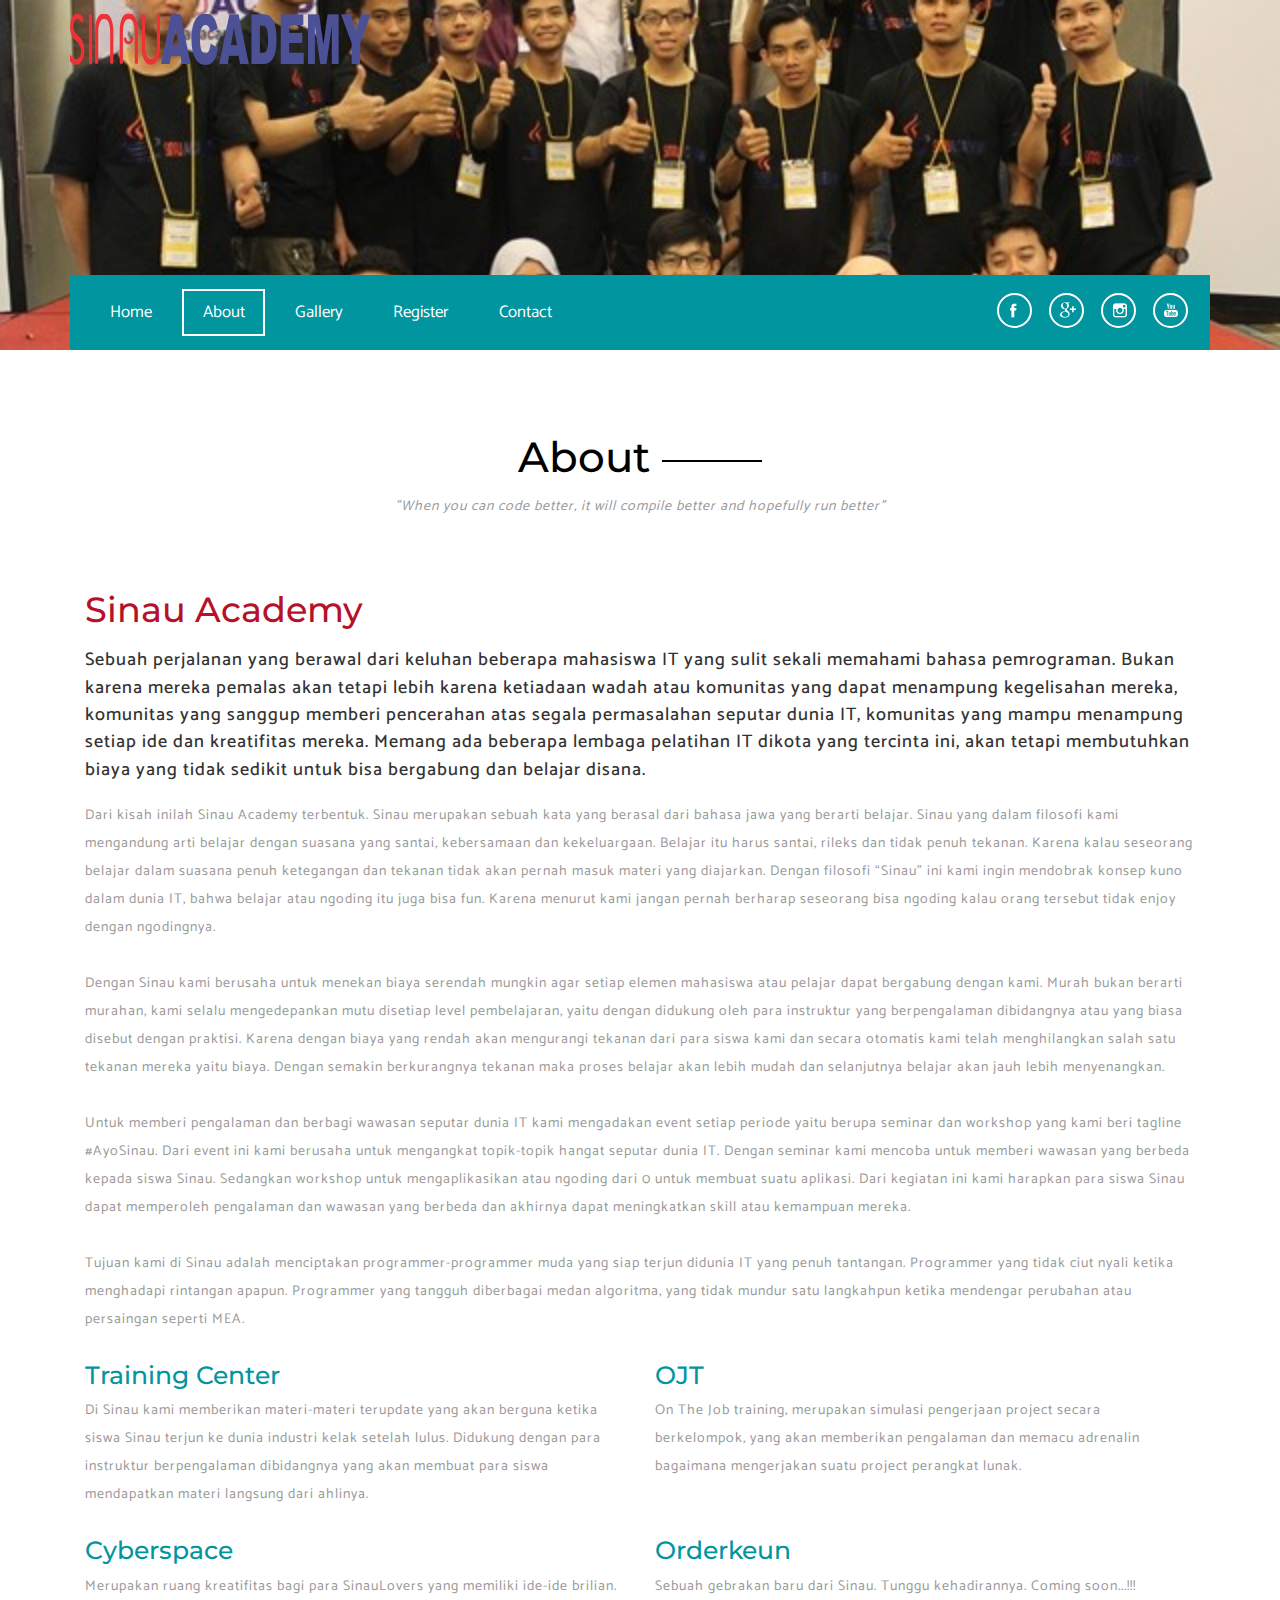
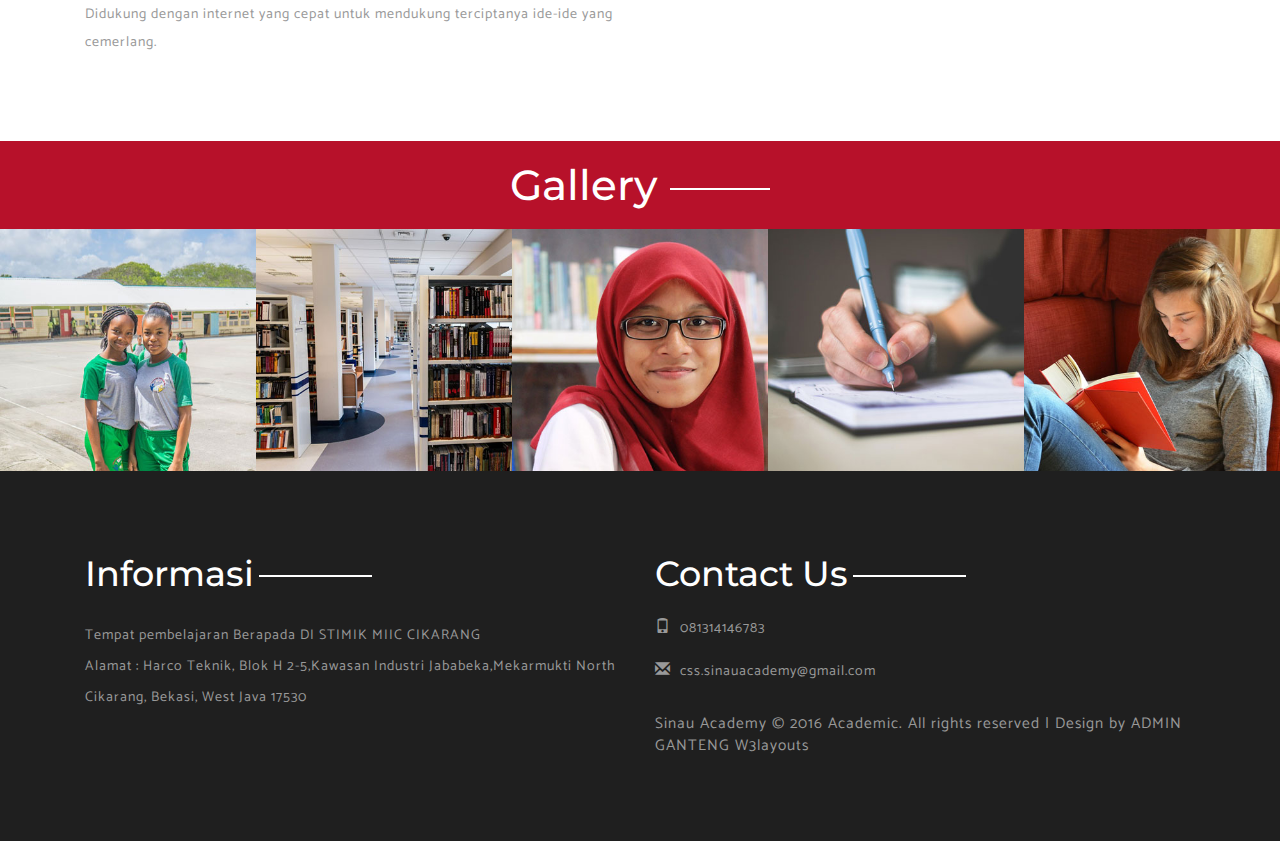
==== commit b907ca4b: "index deploy" ====
--- a/about.html
+++ b/about.html
@@ -6,202 +6,220 @@
 -->
 <!DOCTYPE html>
 <html>
-<head>
+
+
 <title>Sinau Academy | Tempat ngoding yang fun untuk kamu semua yang asik | About</title>
 <link href="css/bootstrap.css" rel="stylesheet" type="text/css" media="all" />
 <!-- jQuery (necessary for Bootstrap's JavaScript plugins) -->
 <script src="js/jquery.min.js"></script>
 <!-- Custom Theme files -->
 <!--theme-style-->
-<link href="css/style.css" rel="stylesheet" type="text/css" media="all" />	
+<link href="css/style.css" rel="stylesheet" type="text/css" media="all" />
 <!--//theme-style-->
 <meta name="viewport" content="width=device-width, initial-scale=1">
 <meta http-equiv="Content-Type" content="text/html; charset=utf-8" />
 <meta name="keywords" content="Academic Responsive web template, Bootstrap Web Templates, Flat Web Templates, Android Compatible web template, 
 Smartphone Compatible web template, free webdesigns for Nokia, Samsung, LG, SonyEricsson, Motorola web design" />
-<script type="application/x-javascript"> addEventListener("load", function() { setTimeout(hideURLbar, 0); }, false); function hideURLbar(){ window.scrollTo(0,1); } </script>
+<script type="application/x-javascript">
+    addEventListener("load", function() {
+        setTimeout(hideURLbar, 0);
+    }, false);
+
+    function hideURLbar() {
+        window.scrollTo(0, 1);
+    }
+</script>
 <!---->
 <script src="js/bootstrap.min.js"></script>
 <link href='//fonts.googleapis.com/css?family=Catamaran:400,100,300,500,700,600,800,900' rel='stylesheet' type='text/css'>
 <link href='//fonts.googleapis.com/css?family=Montserrat:400,700' rel='stylesheet' type='text/css'>
 </head>
+
 <body>
- <div class="header head1">
-	<div class="container">
-		<div class="head-top">
-			<div class="logo">
-				<a href="index.html"><img src="images/sinaulogo.png" alt="" title="Academic"></a>
-			</div>
-			<div class="clearfix"></div>
-		</div>
-	</div>
-			<div class="nav-top">
-			<div class="container">
-				<div class="nav1">
-					<div class="navbar1">
-					<!-- Brand and toggle get grouped for better mobile display -->
-						<div class="navbar-header">
-							<button type="button" class="navbar-toggle collapsed" data-toggle="collapse" data-target="#bs-example-navbar-collapse-1" >
+    <div class="header head1">
+        <div class="container">
+            <div class="head-top">
+                <div class="logo">
+                    <a href="index.html"><img src="images/sinaulogo.png" alt="" title="Academic"></a>
+                </div>
+                <div class="clearfix"></div>
+            </div>
+        </div>
+        <div class="nav-top">
+            <div class="container">
+                <div class="nav1">
+                    <div class="navbar1">
+                        <!-- Brand and toggle get grouped for better mobile display -->
+                        <div class="navbar-header">
+                            <button type="button" class="navbar-toggle collapsed" data-toggle="collapse" data-target="#bs-example-navbar-collapse-1">
 								<span class="sr-only">Toggle navigation</span>
 								<span class="icon-bar"></span>
 								<span class="icon-bar"></span>
 								<span class="icon-bar"></span>
 							</button>
-		 
-						</div>
-						<!-- Collect the nav links, forms, and other content for toggling -->
-						<div class="collapse navbar-collapse" id="bs-example-navbar-collapse-1">
-							<ul class="nav navbar-nav cl-effect-8">
-								<li ><a  href="index.html">Home </a></li>
-								<li><a class="active" href="about.html">About</a></li>
-								<li><a href="gallery.html">Gallery</a></li>
-								<li><a href="register.html">Register</a></li>
-								<li><a href="contact.html">Contact</a></li>	
-							</ul>
-						</div><!-- /.navbar-collapse -->
-					</div>
-					<!-- start search-->
-					<ul class="social-ic">
-						<li><a href="#"><i></i></a></li>
-						<li><a href="#"><i class="ic"></i></a></li>
-						<li><a href="#"><i class="ic1"></i></a></li>
-						<li><a href="#"><i class="ic2"></i></a></li>
-					</ul>
-					<div class="clearfix"></div>
-				</div> 
-			</div> 
-		</div> 
-</div> 
-<!-- about -->
-<div class="about">
-				<div class="container">
-				<div class="about-head">
-					<h2>About</h2>
-					<p><i>"When you can code better, it will compile better and hopefully run better"</i></p>
-				</div>
-					<div class="about-grids">
-						<div class="col-md-12 about-grid">
-							<h3>Sinau Academy</h3>
-							<h5>Sebuah perjalanan yang berawal dari keluhan beberapa mahasiswa IT yang sulit sekali memahami bahasa pemrograman. Bukan karena mereka pemalas akan tetapi lebih karena ketiadaan wadah atau komunitas yang dapat menampung kegelisahan mereka, komunitas yang sanggup memberi pencerahan atas segala permasalahan seputar dunia IT, komunitas yang mampu menampung setiap ide dan kreatifitas mereka. Memang ada beberapa lembaga pelatihan IT dikota yang tercinta ini, akan tetapi membutuhkan biaya yang tidak sedikit untuk bisa bergabung dan belajar disana.</h5>
-							<p>
-                            Dari kisah inilah Sinau Academy terbentuk. Sinau merupakan sebuah kata yang berasal dari bahasa jawa yang berarti belajar. Sinau yang dalam filosofi kami mengandung arti belajar dengan suasana yang santai, kebersamaan dan kekeluargaan. Belajar itu harus santai, rileks dan tidak penuh tekanan. Karena kalau seseorang belajar dalam suasana penuh ketegangan dan tekanan tidak akan pernah masuk materi yang diajarkan. Dengan filosofi “Sinau” ini kami ingin mendobrak konsep kuno dalam dunia IT, bahwa belajar atau ngoding itu juga bisa fun. Karena menurut kami jangan pernah berharap seseorang bisa ngoding kalau orang tersebut tidak enjoy dengan ngodingnya.
-                            <br/><br/>
-                            Dengan Sinau kami berusaha untuk menekan biaya serendah mungkin agar setiap elemen mahasiswa atau pelajar dapat bergabung dengan kami. Murah bukan berarti murahan, kami selalu mengedepankan mutu disetiap level pembelajaran, yaitu dengan didukung oleh para instruktur yang berpengalaman dibidangnya atau yang biasa disebut dengan praktisi. Karena dengan biaya yang rendah akan mengurangi tekanan dari para siswa kami dan secara otomatis kami telah menghilangkan salah satu tekanan mereka yaitu biaya. Dengan semakin berkurangnya tekanan maka proses belajar akan lebih mudah dan selanjutnya belajar akan jauh lebih menyenangkan.
-                            <br/><br/>
-                            Untuk memberi pengalaman dan berbagi wawasan seputar dunia IT kami mengadakan event setiap periode yaitu berupa seminar dan workshop yang kami beri tagline #AyoSinau. Dari event ini kami berusaha untuk mengangkat topik-topik hangat seputar dunia IT. Dengan seminar kami mencoba untuk memberi wawasan yang berbeda kepada siswa Sinau. Sedangkan workshop untuk mengaplikasikan atau ngoding dari 0 untuk membuat suatu aplikasi. Dari kegiatan ini kami harapkan para siswa Sinau dapat memperoleh pengalaman dan wawasan yang berbeda dan akhirnya dapat meningkatkan skill atau kemampuan mereka.
-                            <br/><br/>
-                            Tujuan kami di Sinau adalah menciptakan programmer-programmer muda yang siap terjun didunia IT yang penuh tantangan. Programmer yang tidak ciut nyali ketika menghadapi rintangan apapun. Programmer yang tangguh diberbagai medan algoritma, yang tidak mundur satu langkahpun ketika mendengar perubahan atau persaingan seperti MEA.
-                            </p>
-							<div class="about-top">
-								<div class="col-md-6 about-left">
-									<h4>Training Center</h4>
-									<p>Di Sinau kami memberikan materi-materi terupdate yang akan berguna ketika siswa Sinau terjun ke dunia industri kelak setelah lulus. Didukung dengan para instruktur berpengalaman dibidangnya yang akan membuat para siswa mendapatkan materi langsung dari ahlinya.</p>
-								</div>
-								<div class="col-md-6 about-right">
-								<h4>OJT</h4>
-									<p>On The Job training, merupakan simulasi pengerjaan project secara berkelompok, yang akan memberikan pengalaman dan memacu adrenalin bagaimana mengerjakan suatu project perangkat lunak.</p>
-								</div>
-								<div class="clearfix"></div>
-							</div>
-							<div class="about-top">
-								<div class="col-md-6 about-left">
-									<h4>Cyberspace</h4>
-									<p>Merupakan ruang kreatifitas bagi para SinauLovers yang memiliki ide-ide brilian. Didukung dengan internet yang cepat untuk mendukung terciptanya ide-ide yang cemerlang.</p>
-								</div>
-								<div class="col-md-6 about-right">
-								<h4>Orderkeun</h4>
-									<p>Sebuah gebrakan baru dari Sinau. Tunggu kehadirannya. Coming soon...!!!</p>
-								</div>
-								<div class="clearfix"></div>
-							</div>
-						</div>
-						
-						<div class="clearfix"></div>
-					</div>
-				</div>
-			</div>
-<!---->
-<div class="content-bottom">
-	<h1>Gallery</h1>
-		<div class="content-in">
-            <div class="port effect-1">
-                <div class="image-box">
-                   <img src="images/fi.jpg" alt="" class="img-responsive">
-               </div>
-                <div class="text-desc">
-                    <h6>Education</h6>
-                    <p>Lorem ipsum dolor sit amet, consectetur adipiscing elit, sed do eiusmod tempor .</p>
-                </div>
-           </div>
-         </div>
-		<div class="content-in">
+
+                        </div>
+                        <!-- Collect the nav links, forms, and other content for toggling -->
+                        <div class="collapse navbar-collapse" id="bs-example-navbar-collapse-1">
+                            <ul class="nav navbar-nav cl-effect-8">
+                                <li><a href="index.html">Home </a></li>
+                                <li><a class="active" href="about.html">About</a></li>
+                                <li><a href="gallery.html">Gallery</a></li>
+                                <li><a href="register.html">Register</a></li>
+                                <li><a href="contact.html">Contact</a></li>
+                            </ul>
+                        </div>
+                        <!-- /.navbar-collapse -->
+                    </div>
+                    <!-- start search-->
+                    <ul class="social-ic">
+                        <li><a href="#"><i></i></a></li>
+                        <li><a href="#"><i class="ic"></i></a></li>
+                        <li><a href="#"><i class="ic1"></i></a></li>
+                        <li><a href="#"><i class="ic2"></i></a></li>
+                    </ul>
+                    <div class="clearfix"></div>
+                </div>
+            </div>
+        </div>
+    </div>
+    <!-- about -->
+    <div class="about">
+        <div class="container">
+            <div class="about-head">
+                <h2>About</h2>
+                <p><i>"When you can code better, it will compile better and hopefully run better"</i></p>
+            </div>
+            <div class="about-grids">
+                <div class="col-md-12 about-grid">
+                    <h3>Sinau Academy</h3>
+                    <h5>Sebuah perjalanan yang berawal dari keluhan beberapa mahasiswa IT yang sulit sekali memahami bahasa pemrograman. Bukan karena mereka pemalas akan tetapi lebih karena ketiadaan wadah atau komunitas yang dapat menampung kegelisahan mereka,
+                        komunitas yang sanggup memberi pencerahan atas segala permasalahan seputar dunia IT, komunitas yang mampu menampung setiap ide dan kreatifitas mereka. Memang ada beberapa lembaga pelatihan IT dikota yang tercinta ini, akan tetapi
+                        membutuhkan biaya yang tidak sedikit untuk bisa bergabung dan belajar disana.</h5>
+                    <p>
+                        Dari kisah inilah Sinau Academy terbentuk. Sinau merupakan sebuah kata yang berasal dari bahasa jawa yang berarti belajar. Sinau yang dalam filosofi kami mengandung arti belajar dengan suasana yang santai, kebersamaan dan kekeluargaan. Belajar itu harus
+                        santai, rileks dan tidak penuh tekanan. Karena kalau seseorang belajar dalam suasana penuh ketegangan dan tekanan tidak akan pernah masuk materi yang diajarkan. Dengan filosofi “Sinau” ini kami ingin mendobrak konsep kuno dalam
+                        dunia IT, bahwa belajar atau ngoding itu juga bisa fun. Karena menurut kami jangan pernah berharap seseorang bisa ngoding kalau orang tersebut tidak enjoy dengan ngodingnya.
+                        <br/><br/> Dengan Sinau kami berusaha untuk menekan biaya serendah mungkin agar setiap elemen mahasiswa atau pelajar dapat bergabung dengan kami. Murah bukan berarti murahan, kami selalu mengedepankan mutu disetiap level pembelajaran,
+                        yaitu dengan didukung oleh para instruktur yang berpengalaman dibidangnya atau yang biasa disebut dengan praktisi. Karena dengan biaya yang rendah akan mengurangi tekanan dari para siswa kami dan secara otomatis kami telah menghilangkan
+                        salah satu tekanan mereka yaitu biaya. Dengan semakin berkurangnya tekanan maka proses belajar akan lebih mudah dan selanjutnya belajar akan jauh lebih menyenangkan.
+                        <br/><br/> Untuk memberi pengalaman dan berbagi wawasan seputar dunia IT kami mengadakan event setiap periode yaitu berupa seminar dan workshop yang kami beri tagline #AyoSinau. Dari event ini kami berusaha untuk mengangkat topik-topik
+                        hangat seputar dunia IT. Dengan seminar kami mencoba untuk memberi wawasan yang berbeda kepada siswa Sinau. Sedangkan workshop untuk mengaplikasikan atau ngoding dari 0 untuk membuat suatu aplikasi. Dari kegiatan ini kami harapkan
+                        para siswa Sinau dapat memperoleh pengalaman dan wawasan yang berbeda dan akhirnya dapat meningkatkan skill atau kemampuan mereka.
+                        <br/><br/> Tujuan kami di Sinau adalah menciptakan programmer-programmer muda yang siap terjun didunia IT yang penuh tantangan. Programmer yang tidak ciut nyali ketika menghadapi rintangan apapun. Programmer yang tangguh diberbagai
+                        medan algoritma, yang tidak mundur satu langkahpun ketika mendengar perubahan atau persaingan seperti MEA.
+                    </p>
+                    <div class="about-top">
+                        <div class="col-md-6 about-left">
+                            <h4>Training Center</h4>
+                            <p>Di Sinau kami memberikan materi-materi terupdate yang akan berguna ketika siswa Sinau terjun ke dunia industri kelak setelah lulus. Didukung dengan para instruktur berpengalaman dibidangnya yang akan membuat para siswa mendapatkan
+                                materi langsung dari ahlinya.</p>
+                        </div>
+                        <div class="col-md-6 about-right">
+                            <h4>OJT</h4>
+                            <p>On The Job training, merupakan simulasi pengerjaan project secara berkelompok, yang akan memberikan pengalaman dan memacu adrenalin bagaimana mengerjakan suatu project perangkat lunak.</p>
+                        </div>
+                        <div class="clearfix"></div>
+                    </div>
+                    <div class="about-top">
+                        <div class="col-md-6 about-left">
+                            <h4>Cyberspace</h4>
+                            <p>Merupakan ruang kreatifitas bagi para SinauLovers yang memiliki ide-ide brilian. Didukung dengan internet yang cepat untuk mendukung terciptanya ide-ide yang cemerlang.</p>
+                        </div>
+                        <div class="col-md-6 about-right">
+                            <h4>Orderkeun</h4>
+                            <p>Sebuah gebrakan baru dari Sinau. Tunggu kehadirannya. Coming soon...!!!</p>
+                        </div>
+                        <div class="clearfix"></div>
+                    </div>
+                </div>
+
+                <div class="clearfix"></div>
+            </div>
+        </div>
+    </div>
+    <!---->
+    <div class="content-bottom">
+        <h1>Gallery</h1>
+        <div class="content-in">
+            <div class="port effect-1">
+                <div class="image-box">
+                    <img src="images/fi.jpg" alt="" class="img-responsive">
+                </div>
+                <div class="text-desc">
+                    <h6>Education</h6>
+                    <p>Lorem ipsum dolor sit amet, consectetur adipiscing elit, sed do eiusmod tempor .</p>
+                </div>
+            </div>
+        </div>
+        <div class="content-in">
             <div class="port effect-1">
                 <div class="image-box">
                     <img src="images/fi1.jpg" alt="" class="img-responsive">
                 </div>
-				<div class="text-desc">
-                    <h6>Education</h6>
-                    <p>Lorem ipsum dolor sit amet, consectetur adipiscing elit, sed do eiusmod tempor .</p>	
-                </div>
-            </div>
-        </div>
-		<div class="content-in">
+                <div class="text-desc">
+                    <h6>Education</h6>
+                    <p>Lorem ipsum dolor sit amet, consectetur adipiscing elit, sed do eiusmod tempor .</p>
+                </div>
+            </div>
+        </div>
+        <div class="content-in">
             <div class="port effect-1">
                 <div class="image-box">
                     <img src="images/fi3.jpg" alt="" class="img-responsive">
                 </div>
-				<div class="text-desc">
-					<h6>Education</h6>
-					<p>Lorem ipsum dolor sit amet, consectetur adipiscing elit, sed do eiusmod tempor .</p>   	
-				</div>
-			</div>
-        </div>
-		<div class="content-in">
+                <div class="text-desc">
+                    <h6>Education</h6>
+                    <p>Lorem ipsum dolor sit amet, consectetur adipiscing elit, sed do eiusmod tempor .</p>
+                </div>
+            </div>
+        </div>
+        <div class="content-in">
             <div class="port effect-1">
                 <div class="image-box">
                     <img src="images/fi2.jpg" alt="" class="img-responsive">
                 </div>
                 <div class="text-desc">
                     <h6>Education</h6>
-                    <p>Lorem ipsum dolor sit amet, consectetur adipiscing elit, sed do eiusmod tempor .</p>	
-                </div>
-            </div>
-        </div>
-		<div class="content-in">
+                    <p>Lorem ipsum dolor sit amet, consectetur adipiscing elit, sed do eiusmod tempor .</p>
+                </div>
+            </div>
+        </div>
+        <div class="content-in">
             <div class="port effect-1">
                 <div class="image-box">
                     <img src="images/fi4.jpg" alt="" class="img-responsive">
                 </div>
                 <div class="text-desc">
                     <h6>Education</h6>
-                    <p>Lorem ipsum dolor sit amet, consectetur adipiscing elit, sed do eiusmod tempor .</p>	
+                    <p>Lorem ipsum dolor sit amet, consectetur adipiscing elit, sed do eiusmod tempor .</p>
                 </div>
             </div>
         </div>
         <div class="clearfix"> </div>
-</div>
-<!---->
-<!--footer-->
-<div class="footer">
-	<div class="container">
-		<div class="col-md-6 footer-left">
-			<h3>Information</h3>
-			<p class="para">At vero eos et accusamus et iusto odio dignissimos
-			ducimus qui blanditiis praesentium voluptatum deleniti at
-			que corrupti quos dolores et quas molestias excepturi sint
-			occaecati cupiditate non provident, similique sunt.</p>
-		</div>
-		<div class="col-md-6 footer-right">
-			<h3>Contact Us</h3>
-			<ul class="con-icons">
-				<li><span class="glyphicon glyphicon-phone" aria-hidden="true"></span>+123 456 7890</li>
-				<li><a href="mailto:info@example.com"><span class="glyphicon glyphicon-envelope" aria-hidden="true"></span>info@example.com</a></li>
-			</ul>
-			<p class="copy-right">Sinau Academy © 2016 Academic. All rights reserved | Design by <a href="http://w3layouts.com/">W3layouts</a></p>
-		</div>
-		<div class="clearfix"></div>
-	</div>
-</div>
-<!--//footer-->
+    </div>
+    <!---->
+    <!---->
+    <!--footer-->
+    <div class="footer">
+        <div class="container">
+            <div class="col-md-6 footer-left">
+                <h3>Informasi</h3>
+                <p class="para">Tempat pembelajaran Berapada DI STIMIK MIIC CIKARANG <br> Alamat : Harco Teknik, Blok H 2-5,Kawasan Industri Jababeka,Mekarmukti North Cikarang, Bekasi, West Java 17530
+                </p>
+            </div>
+            <div class="col-md-6 footer-right">
+                <h3>Contact Us</h3>
+                <ul class="con-icons">
+                    <li><span class="glyphicon glyphicon-phone" aria-hidden="true"></span>081314146783 </li>
+                    <li><a href="mailto:css.sinauacademy@gmail.com"><span class="glyphicon glyphicon-envelope" aria-hidden="true"></span>css.sinauacademy@gmail.com</a></li>
+                </ul>
+                <p class="copy-right">Sinau Academy © 2016 Academic. All rights reserved | Design by ADMIN GANTENG <a href="http://w3layouts.com/">W3layouts</a></p>
+            </div>
+            <div class="clearfix"></div>
+        </div>
+    </div>
+    <!--//footer-->
 </body>
+
 </html>